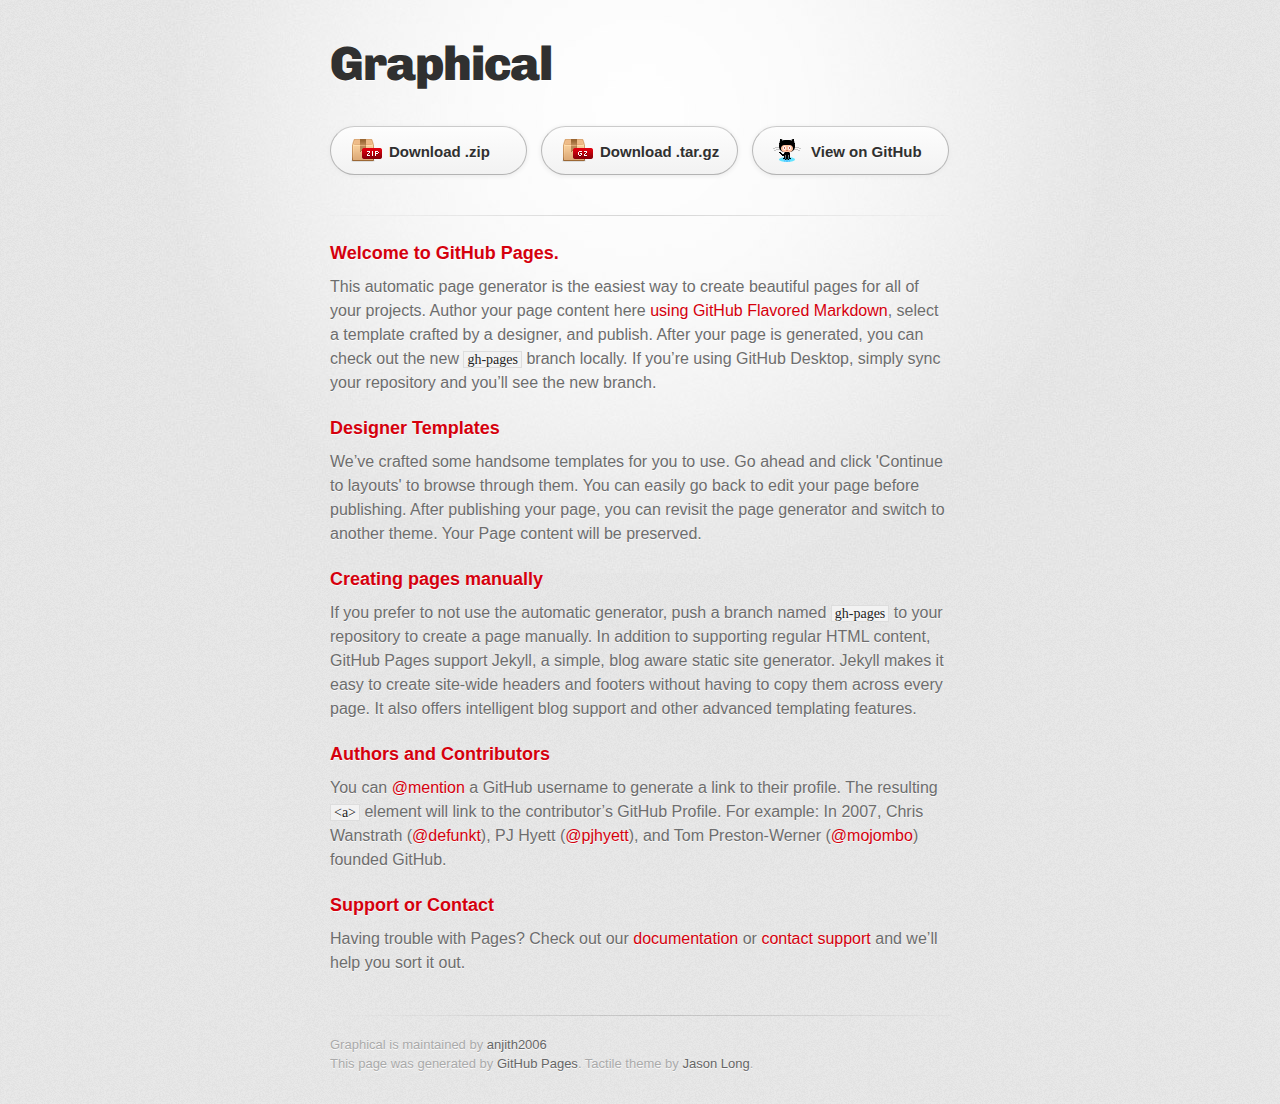
==== index.html @ b8f583d1 "Create gh-pages branch via GitHub" ====
<!DOCTYPE html>
<html>
  <head>
    <meta charset='utf-8'>
    <meta http-equiv="X-UA-Compatible" content="chrome=1">
    <link href='https://fonts.googleapis.com/css?family=Chivo:900' rel='stylesheet' type='text/css'>
    <link rel="stylesheet" type="text/css" href="stylesheets/stylesheet.css" media="screen">
    <link rel="stylesheet" type="text/css" href="stylesheets/github-dark.css" media="screen">
    <link rel="stylesheet" type="text/css" href="stylesheets/print.css" media="print">
    <!--[if lt IE 9]>
    <script src="//html5shiv.googlecode.com/svn/trunk/html5.js"></script>
    <![endif]-->
    <title>Graphical by anjith2006</title>
  </head>

  <body>
    <div id="container">
      <div class="inner">

        <header>
          <h1>Graphical</h1>
          <h2></h2>
        </header>

        <section id="downloads" class="clearfix">
          <a href="https://github.com/anjith2006/graphical/zipball/master" id="download-zip" class="button"><span>Download .zip</span></a>
          <a href="https://github.com/anjith2006/graphical/tarball/master" id="download-tar-gz" class="button"><span>Download .tar.gz</span></a>
          <a href="https://github.com/anjith2006/graphical" id="view-on-github" class="button"><span>View on GitHub</span></a>
        </section>

        <hr>

        <section id="main_content">
          <h3>
<a id="welcome-to-github-pages" class="anchor" href="#welcome-to-github-pages" aria-hidden="true"><span class="octicon octicon-link"></span></a>Welcome to GitHub Pages.</h3>

<p>This automatic page generator is the easiest way to create beautiful pages for all of your projects. Author your page content here <a href="https://guides.github.com/features/mastering-markdown/">using GitHub Flavored Markdown</a>, select a template crafted by a designer, and publish. After your page is generated, you can check out the new <code>gh-pages</code> branch locally. If you’re using GitHub Desktop, simply sync your repository and you’ll see the new branch.</p>

<h3>
<a id="designer-templates" class="anchor" href="#designer-templates" aria-hidden="true"><span class="octicon octicon-link"></span></a>Designer Templates</h3>

<p>We’ve crafted some handsome templates for you to use. Go ahead and click 'Continue to layouts' to browse through them. You can easily go back to edit your page before publishing. After publishing your page, you can revisit the page generator and switch to another theme. Your Page content will be preserved.</p>

<h3>
<a id="creating-pages-manually" class="anchor" href="#creating-pages-manually" aria-hidden="true"><span class="octicon octicon-link"></span></a>Creating pages manually</h3>

<p>If you prefer to not use the automatic generator, push a branch named <code>gh-pages</code> to your repository to create a page manually. In addition to supporting regular HTML content, GitHub Pages support Jekyll, a simple, blog aware static site generator. Jekyll makes it easy to create site-wide headers and footers without having to copy them across every page. It also offers intelligent blog support and other advanced templating features.</p>

<h3>
<a id="authors-and-contributors" class="anchor" href="#authors-and-contributors" aria-hidden="true"><span class="octicon octicon-link"></span></a>Authors and Contributors</h3>

<p>You can <a href="https://github.com/blog/821" class="user-mention">@mention</a> a GitHub username to generate a link to their profile. The resulting <code>&lt;a&gt;</code> element will link to the contributor’s GitHub Profile. For example: In 2007, Chris Wanstrath (<a href="https://github.com/defunkt" class="user-mention">@defunkt</a>), PJ Hyett (<a href="https://github.com/pjhyett" class="user-mention">@pjhyett</a>), and Tom Preston-Werner (<a href="https://github.com/mojombo" class="user-mention">@mojombo</a>) founded GitHub.</p>

<h3>
<a id="support-or-contact" class="anchor" href="#support-or-contact" aria-hidden="true"><span class="octicon octicon-link"></span></a>Support or Contact</h3>

<p>Having trouble with Pages? Check out our <a href="https://help.github.com/pages">documentation</a> or <a href="https://github.com/contact">contact support</a> and we’ll help you sort it out.</p>
        </section>

        <footer>
          Graphical is maintained by <a href="https://github.com/anjith2006">anjith2006</a><br>
          This page was generated by <a href="https://pages.github.com">GitHub Pages</a>. Tactile theme by <a href="https://twitter.com/jasonlong">Jason Long</a>.
        </footer>

        
      </div>
    </div>
  </body>
</html>
---- stylesheets/stylesheet.css ----
/* http://meyerweb.com/eric/tools/css/reset/
   v2.0 | 20110126
   License: none (public domain)
*/
html, body, div, span, applet, object, iframe,
h1, h2, h3, h4, h5, h6, p, blockquote, pre,
a, abbr, acronym, address, big, cite, code,
del, dfn, em, img, ins, kbd, q, s, samp,
small, strike, strong, sub, sup, tt, var,
b, u, i, center,
dl, dt, dd, ol, ul, li,
fieldset, form, label, legend,
table, caption, tbody, tfoot, thead, tr, th, td,
article, aside, canvas, details, embed,
figure, figcaption, footer, header, hgroup,
menu, nav, output, ruby, section, summary,
time, mark, audio, video {
	padding: 0;
	margin: 0;
	font: inherit;
	font-size: 100%;
	vertical-align: baseline;
	border: 0;
}
/* HTML5 display-role reset for older browsers */
article, aside, details, figcaption, figure,
footer, header, hgroup, menu, nav, section {
	display: block;
}
body {
	line-height: 1;
}
ol, ul {
	list-style: none;
}
blockquote, q {
	quotes: none;
}
blockquote:before, blockquote:after,
q:before, q:after {
	content: '';
	content: none;
}
table {
	border-spacing: 0;
	border-collapse: collapse;
}

/* LAYOUT STYLES */
body {
  font-family: 'Helvetica Neue', Helvetica, Arial, serif;
  font-size: 1em;
  line-height: 1.5;
  color: #6d6d6d;
  text-shadow: 0 1px 0 rgba(255, 255, 255, 0.8);
  background: #e7e7e7 url(../images/body-bg.png) 0 0 repeat;
}

a {
  color: #d5000d;
}
a:hover {
  color: #c5000c;
}

header {
  padding-top: 35px;
  padding-bottom: 25px;
}

header h1 {
  font-family: 'Chivo', 'Helvetica Neue', Helvetica, Arial, serif;
  font-size: 48px; font-weight: 900;
  line-height: 1.2;
  color: #303030;
  letter-spacing: -1px;
}

header h2 {
  font-size: 24px;
  font-weight: normal;
  line-height: 1.3;
  color: #aaa;
  letter-spacing: -1px;
}

#container {
  min-height: 595px;
  background: transparent url(../images/highlight-bg.jpg) 50% 0 no-repeat;
}

.inner {
  width: 620px;
  margin: 0 auto;
}

#container .inner img {
  max-width: 100%;
}

#downloads {
  margin-bottom: 40px;
}

a.button {
  display: block;
  float: left;
  width: 179px;
  padding: 12px 8px 12px 8px;
  margin-right: 14px;
  font-size: 15px;
  font-weight: bold;
  line-height: 25px;
  color: #303030;
  background: #fdfdfd; /* Old browsers */
  background: -moz-linear-gradient(top,  #fdfdfd 0%, #f2f2f2 100%); /* FF3.6+ */
  background: -webkit-gradient(linear, left top, left bottom, color-stop(0%,#fdfdfd), color-stop(100%,#f2f2f2)); /* Chrome,Safari4+ */
  background: -webkit-linear-gradient(top,  #fdfdfd 0%,#f2f2f2 100%); /* Chrome10+,Safari5.1+ */
  background: -o-linear-gradient(top,  #fdfdfd 0%,#f2f2f2 100%); /* Opera 11.10+ */
  background: -ms-linear-gradient(top,  #fdfdfd 0%,#f2f2f2 100%); /* IE10+ */
  background: linear-gradient(top,  #fdfdfd 0%,#f2f2f2 100%); /* W3C */
  filter: progid:DXImageTransform.Microsoft.gradient( startColorstr='#fdfdfd', endColorstr='#f2f2f2',GradientType=0 ); /* IE6-9 */
  border-top: solid 1px #cbcbcb;
  border-right: solid 1px #b7b7b7;
  border-bottom: solid 1px #b3b3b3;
  border-left: solid 1px #b7b7b7;
  border-radius: 30px;
  -webkit-box-shadow: 10px 10px 5px #888;
  -moz-box-shadow: 10px 10px 5px #888;
  box-shadow: 0px 1px 5px #e8e8e8;
  -moz-border-radius: 30px;
  -webkit-border-radius: 30px;
}
a.button:hover {
  background: #fafafa; /* Old browsers */
  background: -moz-linear-gradient(top,  #fdfdfd 0%, #f6f6f6 100%); /* FF3.6+ */
  background: -webkit-gradient(linear, left top, left bottom, color-stop(0%,#fdfdfd), color-stop(100%,#f6f6f6)); /* Chrome,Safari4+ */
  background: -webkit-linear-gradient(top,  #fdfdfd 0%,#f6f6f6 100%); /* Chrome10+,Safari5.1+ */
  background: -o-linear-gradient(top,  #fdfdfd 0%,#f6f6f6 100%); /* Opera 11.10+ */
  background: -ms-linear-gradient(top,  #fdfdfd 0%,#f6f6f6 100%); /* IE10+ */
  background: linear-gradient(top,  #fdfdfd 0%,#f6f6f6, 100%); /* W3C */
  filter: progid:DXImageTransform.Microsoft.gradient( startColorstr='#fdfdfd', endColorstr='#f6f6f6',GradientType=0 ); /* IE6-9 */
  border-top: solid 1px #b7b7b7;
  border-right: solid 1px #b3b3b3;
  border-bottom: solid 1px #b3b3b3;
  border-left: solid 1px #b3b3b3;
}

a.button span {
  display: block;
  height: 23px;
  padding-left: 50px;
}

#download-zip span {
  background: transparent url(../images/zip-icon.png) 12px 50% no-repeat;
}
#download-tar-gz span {
  background: transparent url(../images/tar-gz-icon.png) 12px 50% no-repeat;
}
#view-on-github span {
  background: transparent url(../images/octocat-icon.png) 12px 50% no-repeat;
}
#view-on-github {
  margin-right: 0;
}

code, pre {
  margin-bottom: 30px;
  font-family: Monaco, "Bitstream Vera Sans Mono", "Lucida Console", Terminal;
  font-size: 14px;
  color: #222;
}

code {
  padding: 0 3px;
  background-color: #f2f2f2;
  border: solid 1px #ddd;
}

pre {
  padding: 20px;
  overflow: auto;
  color: #f2f2f2;
  text-shadow: none;
  background: #303030;
}
pre code {
  padding: 0;
  color: #f2f2f2;
  background-color: #303030;
  border: none;
}

ul, ol, dl {
  margin-bottom: 20px;
}


/* COMMON STYLES */

hr {
  height: 1px;
  padding-bottom: 1em;
  margin-top: 1em;
  line-height: 1px;
  background: transparent url('../images/hr.png') 50% 0 no-repeat;
  border: none;
}

strong {
  font-weight: bold;
}

em {
  font-style: italic;
}

table {
  width: 100%;
  border: 1px solid #ebebeb;
}

th {
  font-weight: 500;
}

td {
  font-weight: 300;
  text-align: center;
  border: 1px solid #ebebeb;
}

form {
  padding: 20px;
  background: #f2f2f2;

}


/* GENERAL ELEMENT TYPE STYLES */

h1 {
  font-size: 32px;
}

h2 {
  margin-bottom: 8px;
  font-size: 22px;
  font-weight: bold;
  color: #303030;
}

h3 {
  margin-bottom: 8px;
  font-size: 18px;
  font-weight: bold;
  color: #d5000d;
}

h4 {
  font-size: 16px;
  font-weight: bold;
  color: #303030;
}

h5 {
  font-size: 1em;
  color: #303030;
}

h6 {
  font-size: .8em;
  color: #303030;
}

p {
  margin-bottom: 20px;
  font-weight: 300;
}

a {
  text-decoration: none;
}

p a {
  font-weight: 400;
}

blockquote {
  padding: 0 0 0 30px;
  margin-bottom: 20px;
  font-size: 1.6em;
  border-left: 10px solid #e9e9e9;
}

ul li {
  list-style-position: inside;
  list-style: disc;
  padding-left: 20px;
}

ol li {
  list-style-position: inside;
  list-style: decimal;
  padding-left: 3px;
}

dl dt {
  color: #303030;
}

footer {
  padding-top: 20px;
  padding-bottom: 30px;
  margin-top: 40px;
  font-size: 13px;
  color: #aaa;
  background: transparent url('../images/hr.png') 0 0 no-repeat;
}

footer a {
  color: #666;
}
footer a:hover {
  color: #444;
}

/* MISC */
.clearfix:after {
  display: block;
  height: 0;
  clear: both;
  visibility: hidden;
  content: '.';
}

.clearfix {display: inline-block;}
* html .clearfix {height: 1%;}
.clearfix {display: block;}

/* #Media Queries
================================================== */

/* Smaller than standard 960 (devices and browsers) */
@media only screen and (max-width: 959px) { }

/* Tablet Portrait size to standard 960 (devices and browsers) */
@media only screen and (min-width: 768px) and (max-width: 959px) { }

/* All Mobile Sizes (devices and browser) */
@media only screen and (max-width: 767px) {
  header {
    padding-top: 10px;
    padding-bottom: 10px;
  }
  #downloads {
    margin-bottom: 25px;
  }
  #download-zip, #download-tar-gz {
    display: none;
  }
  .inner {
    width: 94%;
    margin: 0 auto;
  }
}

/* Mobile Landscape Size to Tablet Portrait (devices and browsers) */
@media only screen and (min-width: 480px) and (max-width: 767px) { }

/* Mobile Portrait Size to Mobile Landscape Size (devices and browsers) */
@media only screen and (max-width: 479px) { }
---- stylesheets/github-dark.css ----
/*
   Copyright 2014 GitHub Inc.

   Licensed under the Apache License, Version 2.0 (the "License");
   you may not use this file except in compliance with the License.
   You may obtain a copy of the License at

       http://www.apache.org/licenses/LICENSE-2.0

   Unless required by applicable law or agreed to in writing, software
   distributed under the License is distributed on an "AS IS" BASIS,
   WITHOUT WARRANTIES OR CONDITIONS OF ANY KIND, either express or implied.
   See the License for the specific language governing permissions and
   limitations under the License.

*/

.pl-c /* comment */ {
  color: #969896;
}

.pl-c1      /* constant, markup.raw, meta.diff.header, meta.module-reference, meta.property-name, support, support.constant, support.variable, variable.other.constant */,
.pl-s .pl-v /* string variable */ {
  color: #0099cd;
}

.pl-e  /* entity */,
.pl-en /* entity.name */ {
  color: #9774cb;
}

.pl-s .pl-s1 /* string source */,
.pl-smi      /* storage.modifier.import, storage.modifier.package, storage.type.java, variable.other, variable.parameter.function */ {
  color: #ddd;
}

.pl-ent /* entity.name.tag */ {
  color: #7bcc72;
}

.pl-k /* keyword, storage, storage.type */ {
  color: #cc2372;
}

.pl-pds              /* punctuation.definition.string, string.regexp.character-class */,
.pl-s                /* string */,
.pl-s .pl-pse .pl-s1 /* string punctuation.section.embedded source */,
.pl-sr               /* string.regexp */,
.pl-sr .pl-cce       /* string.regexp constant.character.escape */,
.pl-sr .pl-sra       /* string.regexp string.regexp.arbitrary-repitition */,
.pl-sr .pl-sre       /* string.regexp source.ruby.embedded */ {
  color: #3c66e2;
}

.pl-v /* variable */ {
  color: #fb8764;
}

.pl-id /* invalid.deprecated */ {
  color: #e63525;
}

.pl-ii /* invalid.illegal */ {
  background-color: #e63525;
  color: #f8f8f8;
}

.pl-sr .pl-cce /* string.regexp constant.character.escape */ {
  color: #7bcc72;
  font-weight: bold;
}

.pl-ml /* markup.list */ {
  color: #c26b2b;
}

.pl-mh        /* markup.heading */,
.pl-mh .pl-en /* markup.heading entity.name */,
.pl-ms        /* meta.separator */ {
  color: #264ec5;
  font-weight: bold;
}

.pl-mq /* markup.quote */ {
  color: #00acac;
}

.pl-mi /* markup.italic */ {
  color: #ddd;
  font-style: italic;
}

.pl-mb /* markup.bold */ {
  color: #ddd;
  font-weight: bold;
}

.pl-md /* markup.deleted, meta.diff.header.from-file */ {
  background-color: #ffecec;
  color: #bd2c00;
}

.pl-mi1 /* markup.inserted, meta.diff.header.to-file */ {
  background-color: #eaffea;
  color: #55a532;
}

.pl-mdr /* meta.diff.range */ {
  color: #9774cb;
  font-weight: bold;
}

.pl-mo /* meta.output */ {
  color: #264ec5;
}
---- stylesheets/print.css ----
html, body, div, span, applet, object, iframe,
h1, h2, h3, h4, h5, h6, p, blockquote, pre,
a, abbr, acronym, address, big, cite, code,
del, dfn, em, img, ins, kbd, q, s, samp,
small, strike, strong, sub, sup, tt, var,
b, u, i, center,
dl, dt, dd, ol, ul, li,
fieldset, form, label, legend,
table, caption, tbody, tfoot, thead, tr, th, td,
article, aside, canvas, details, embed,
figure, figcaption, footer, header, hgroup,
menu, nav, output, ruby, section, summary,
time, mark, audio, video {
  padding: 0;
  margin: 0;
  font: inherit;
  font-size: 100%;
  vertical-align: baseline;
  border: 0;
}
/* HTML5 display-role reset for older browsers */
article, aside, details, figcaption, figure,
footer, header, hgroup, menu, nav, section {
  display: block;
}
body {
  line-height: 1;
}
ol, ul {
  list-style: none;
}
blockquote, q {
  quotes: none;
}
blockquote:before, blockquote:after,
q:before, q:after {
  content: '';
  content: none;
}
table {
  border-spacing: 0;
  border-collapse: collapse;
}
body {
  font-family: 'Helvetica Neue', Helvetica, Arial, serif;
  font-size: 13px;
  line-height: 1.5;
  color: #000;
}

a {
  font-weight: bold;
  color: #d5000d;
}

header {
  padding-top: 35px;
  padding-bottom: 10px;
}

header h1 {
  font-size: 48px;
  font-weight: bold;
  line-height: 1.2;
  color: #303030;
  letter-spacing: -1px;
}

header h2 {
  font-size: 24px;
  font-weight: normal;
  line-height: 1.3;
  color: #aaa;
  letter-spacing: -1px;
}
#downloads {
  display: none;
}
#main_content {
  padding-top: 20px;
}

code, pre {
  margin-bottom: 30px;
  font-family: Monaco, "Bitstream Vera Sans Mono", "Lucida Console", Terminal;
  font-size: 12px;
  color: #222;
}

code {
  padding: 0 3px;
}

pre {
  padding: 20px;
  overflow: auto;
  border: solid 1px #ddd;
}
pre code {
  padding: 0;
}

ul, ol, dl {
  margin-bottom: 20px;
}


/* COMMON STYLES */

table {
  width: 100%;
  border: 1px solid #ebebeb;
}

th {
  font-weight: 500;
}

td {
  font-weight: 300;
  text-align: center;
  border: 1px solid #ebebeb;
}

form {
  padding: 20px;
  background: #f2f2f2;

}


/* GENERAL ELEMENT TYPE STYLES */

h1 {
  font-size: 2.8em;
}

h2 {
  margin-bottom: 8px;
  font-size: 22px;
  font-weight: bold;
  color: #303030;
}

h3 {
  margin-bottom: 8px;
  font-size: 18px;
  font-weight: bold;
  color: #d5000d;
}

h4 {
  font-size: 16px;
  font-weight: bold;
  color: #303030;
}

h5 {
  font-size: 1em;
  color: #303030;
}

h6 {
  font-size: .8em;
  color: #303030;
}

p {
  margin-bottom: 20px;
  font-weight: 300;
}

a {
  text-decoration: none;
}

p a {
  font-weight: 400;
}

blockquote {
  padding: 0 0 0 30px;
  margin-bottom: 20px;
  font-size: 1.6em;
  border-left: 10px solid #e9e9e9;
}

ul li {
  list-style-position: inside;
  list-style: disc;
  padding-left: 20px;
}

ol li {
  list-style-position: inside;
  list-style: decimal;
  padding-left: 3px;
}

dl dd {
  font-style: italic;
  font-weight: 100;
}

footer {
  padding-top: 20px;
  padding-bottom: 30px;
  margin-top: 40px;
  font-size: 13px;
  color: #aaa;
}

footer a {
  color: #666;
}

/* MISC */
.clearfix:after {
  display: block;
  height: 0;
  clear: both;
  visibility: hidden;
  content: '.';
}

.clearfix {display: inline-block;}
* html .clearfix {height: 1%;}
.clearfix {display: block;}
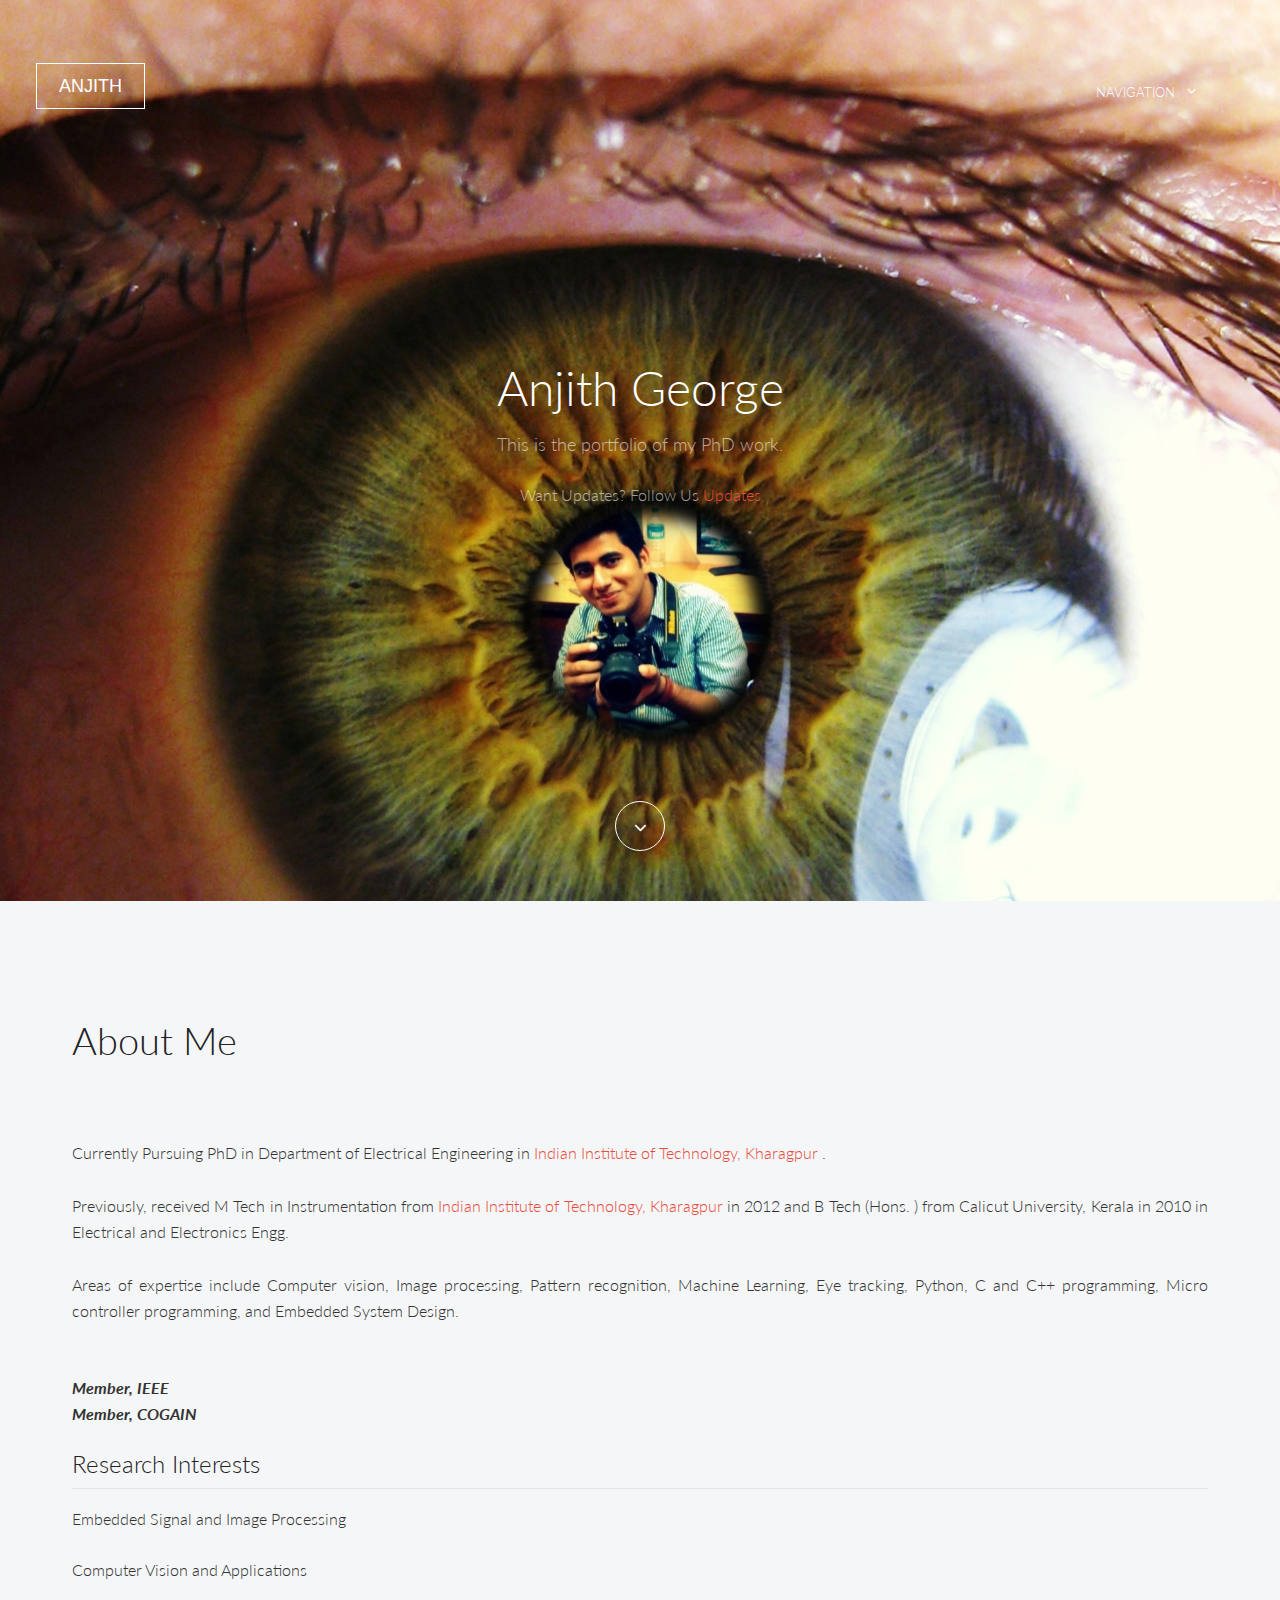
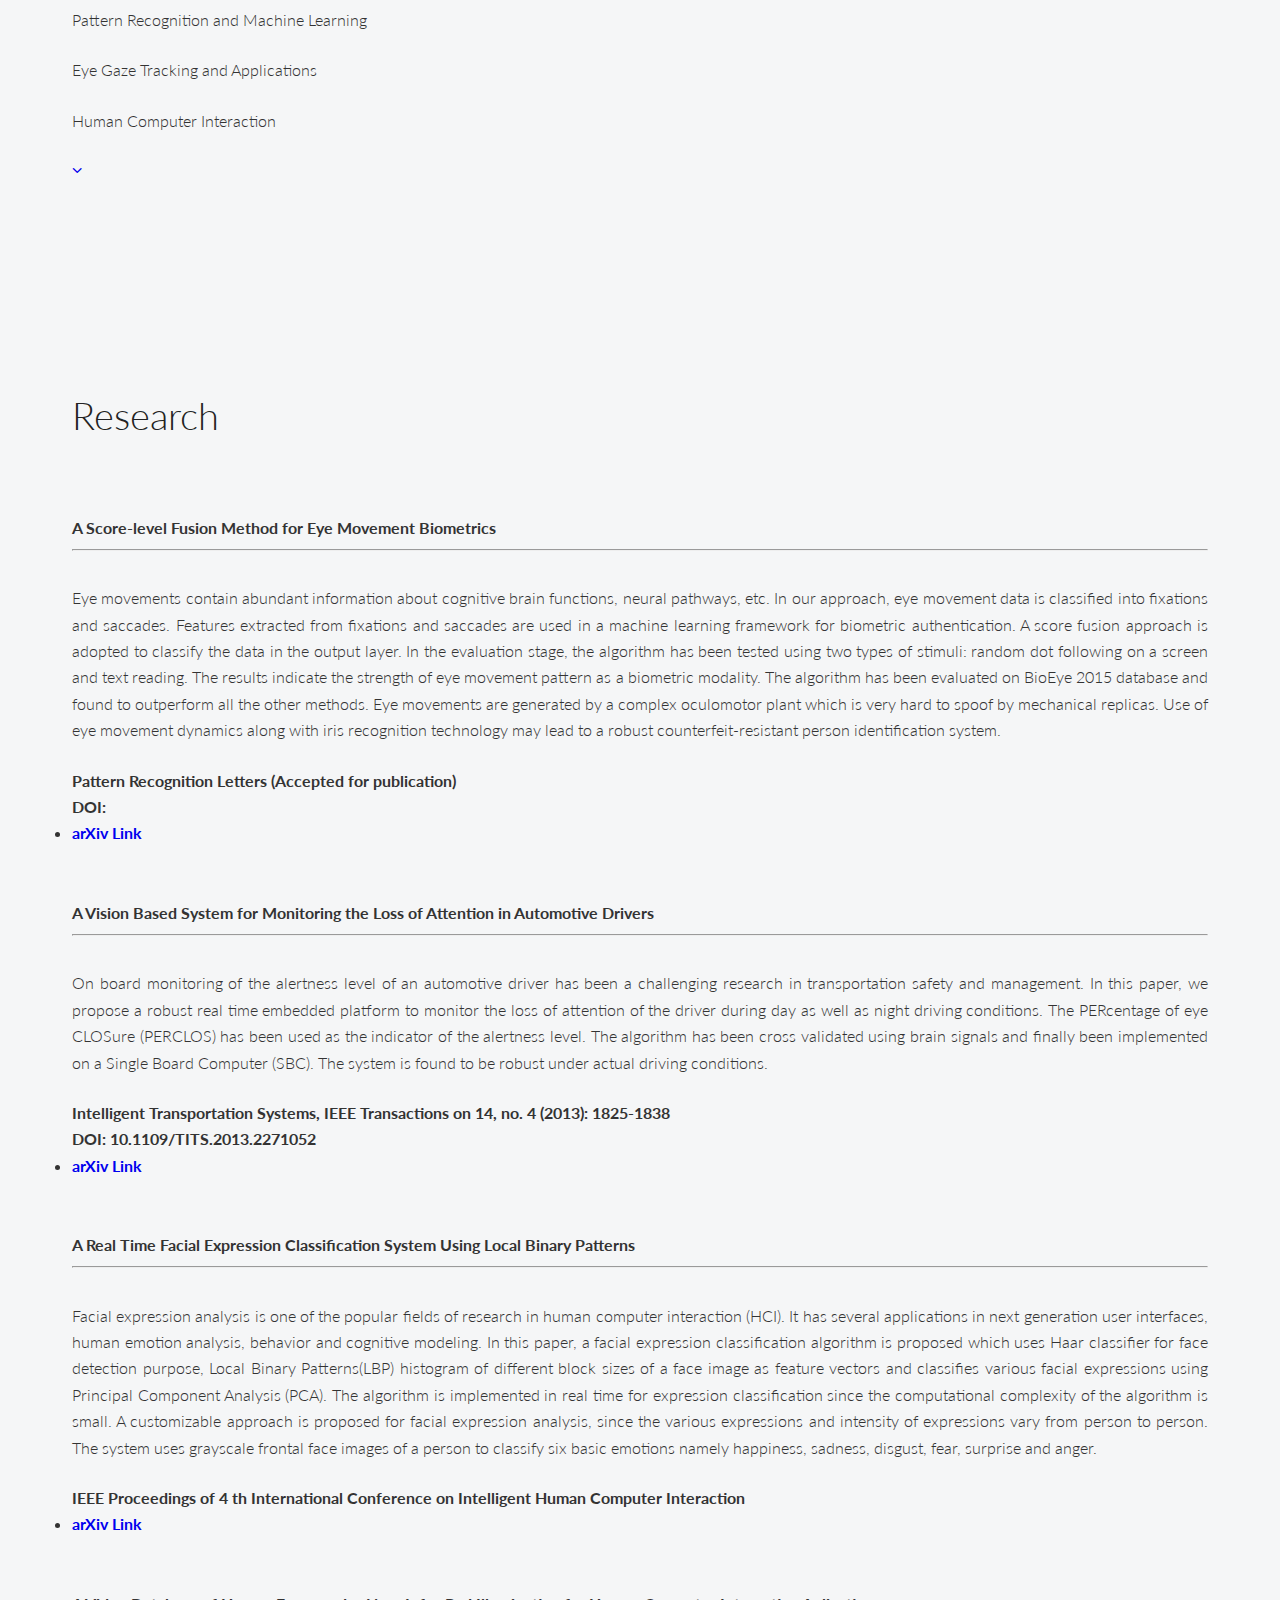
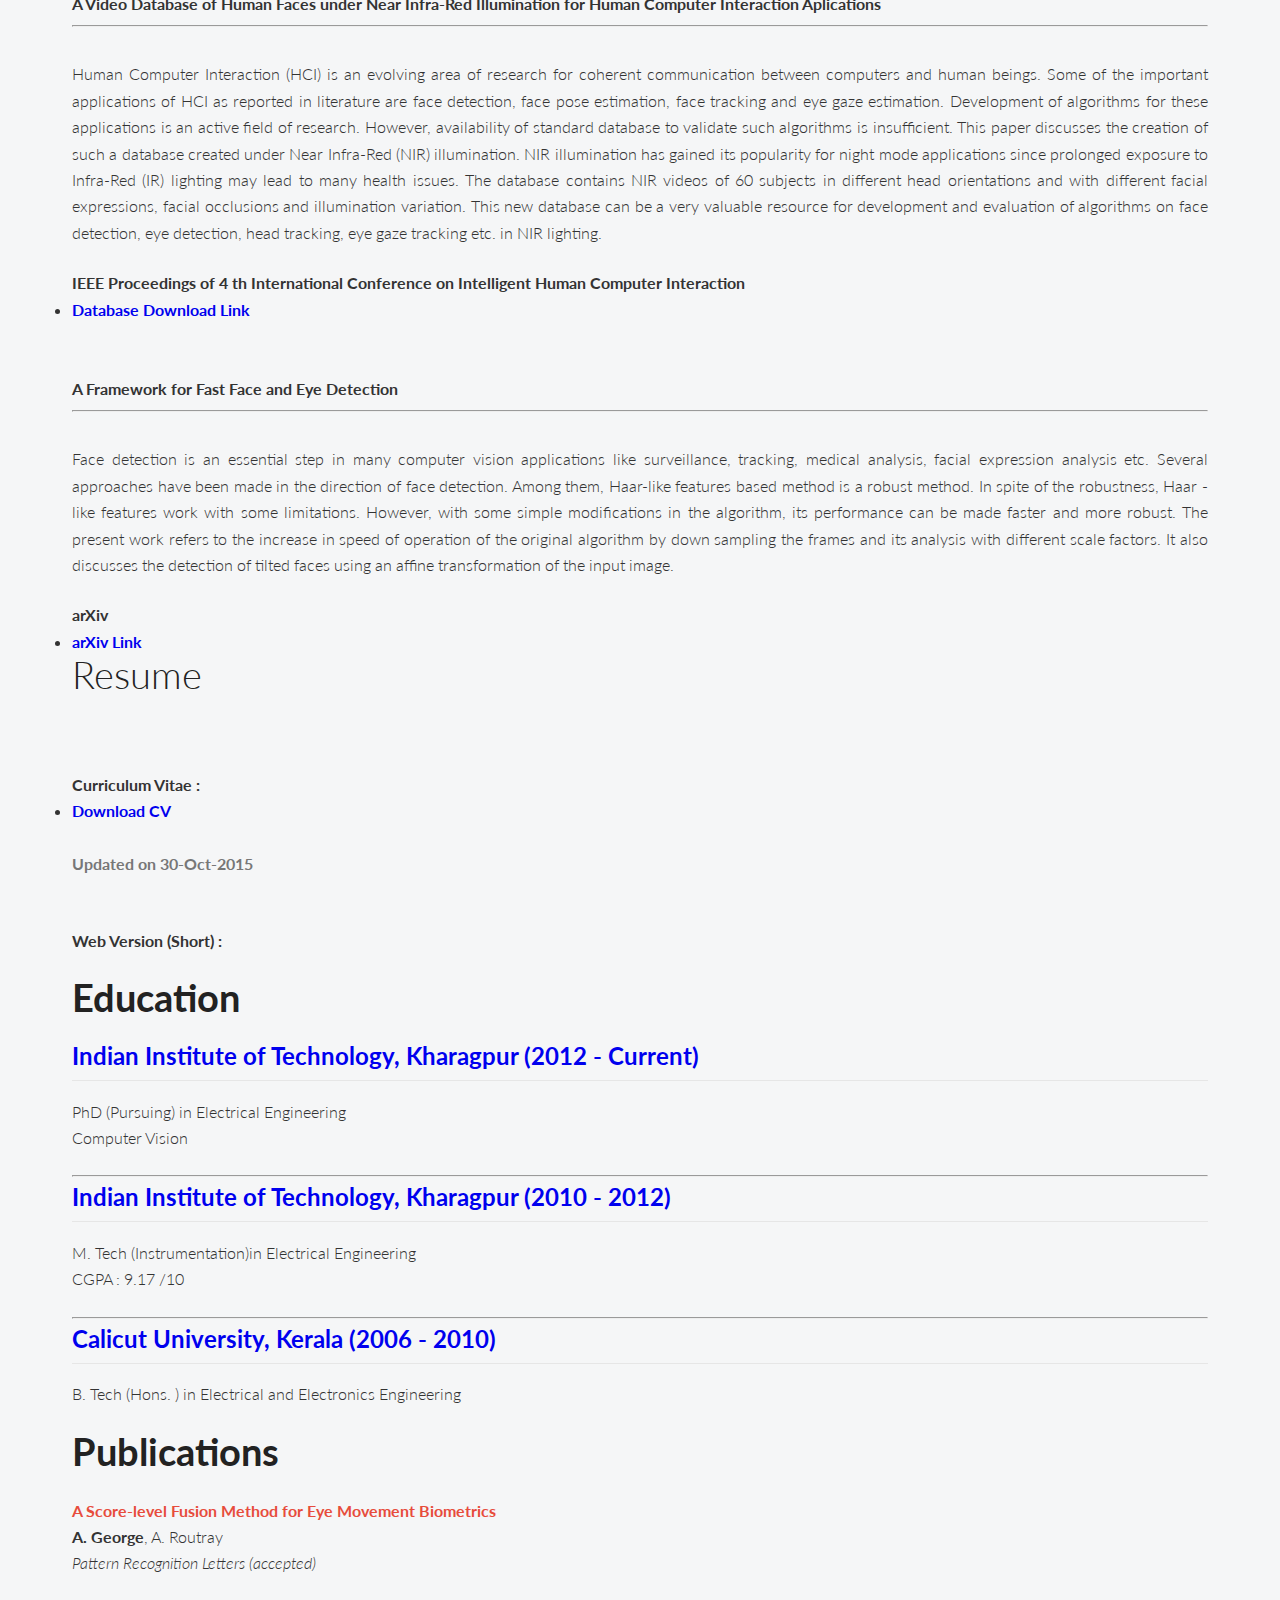
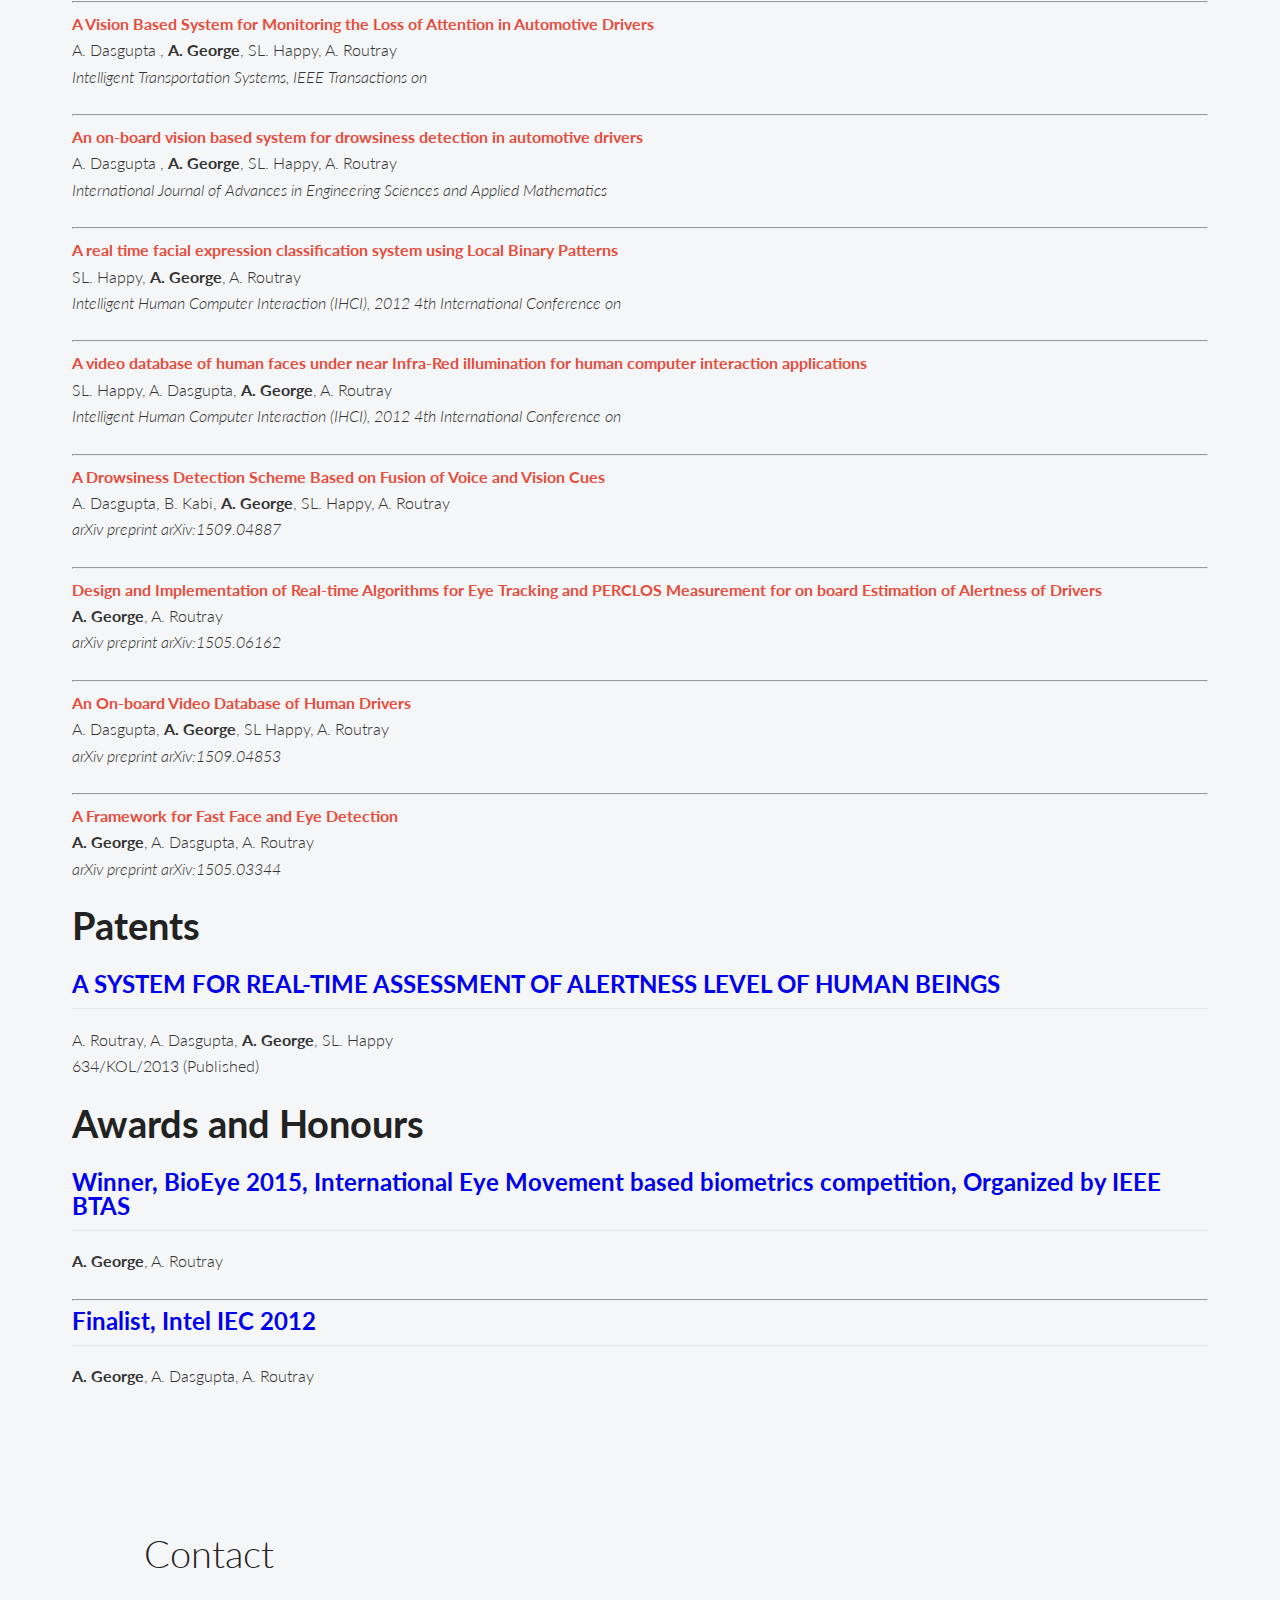
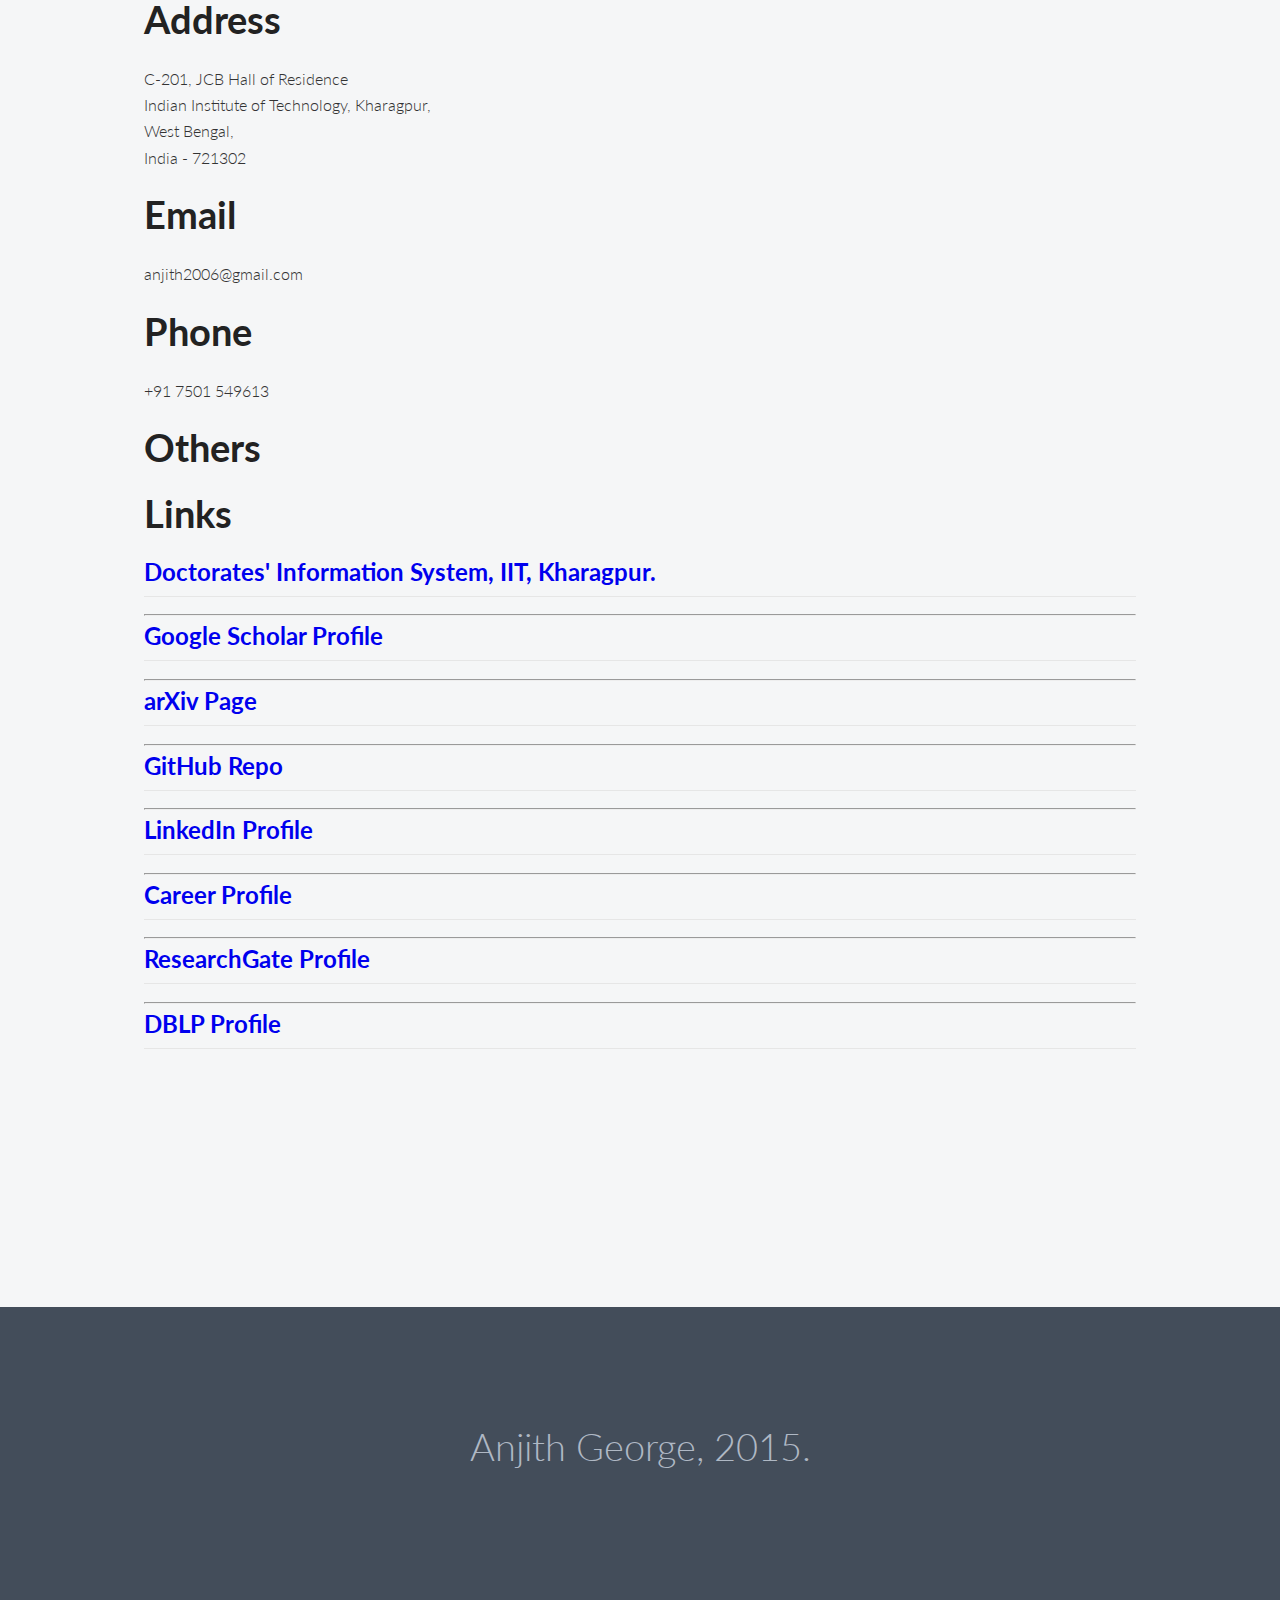
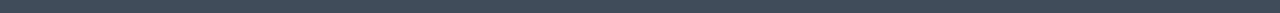
==== commit 063a840f: "He he" ====
--- a/index.html
+++ b/index.html
@@ -1,69 +1,581 @@
 <!DOCTYPE html>
 <html>
-  <head>
-    <meta charset='utf-8'>
-    <meta http-equiv="X-UA-Compatible" content="chrome=1">
-    <link href='https://fonts.googleapis.com/css?family=Chivo:900' rel='stylesheet' type='text/css'>
-    <link rel="stylesheet" type="text/css" href="stylesheets/stylesheet.css" media="screen">
-    <link rel="stylesheet" type="text/css" href="stylesheets/github-dark.css" media="screen">
-    <link rel="stylesheet" type="text/css" href="stylesheets/print.css" media="print">
-    <!--[if lt IE 9]>
-    <script src="//html5shiv.googlecode.com/svn/trunk/html5.js"></script>
-    <![endif]-->
-    <title>Graphical by anjith2006</title>
-  </head>
-
-  <body>
-    <div id="container">
-      <div class="inner">
-
-        <header>
-          <h1>Graphical</h1>
-          <h2></h2>
-        </header>
-
-        <section id="downloads" class="clearfix">
-          <a href="https://github.com/anjith2006/graphical/zipball/master" id="download-zip" class="button"><span>Download .zip</span></a>
-          <a href="https://github.com/anjith2006/graphical/tarball/master" id="download-tar-gz" class="button"><span>Download .tar.gz</span></a>
-          <a href="https://github.com/anjith2006/graphical" id="view-on-github" class="button"><span>View on GitHub</span></a>
-        </section>
-
-        <hr>
-
-        <section id="main_content">
-          <h3>
-<a id="welcome-to-github-pages" class="anchor" href="#welcome-to-github-pages" aria-hidden="true"><span class="octicon octicon-link"></span></a>Welcome to GitHub Pages.</h3>
-
-<p>This automatic page generator is the easiest way to create beautiful pages for all of your projects. Author your page content here <a href="https://guides.github.com/features/mastering-markdown/">using GitHub Flavored Markdown</a>, select a template crafted by a designer, and publish. After your page is generated, you can check out the new <code>gh-pages</code> branch locally. If you’re using GitHub Desktop, simply sync your repository and you’ll see the new branch.</p>
-
-<h3>
-<a id="designer-templates" class="anchor" href="#designer-templates" aria-hidden="true"><span class="octicon octicon-link"></span></a>Designer Templates</h3>
-
-<p>We’ve crafted some handsome templates for you to use. Go ahead and click 'Continue to layouts' to browse through them. You can easily go back to edit your page before publishing. After publishing your page, you can revisit the page generator and switch to another theme. Your Page content will be preserved.</p>
-
-<h3>
-<a id="creating-pages-manually" class="anchor" href="#creating-pages-manually" aria-hidden="true"><span class="octicon octicon-link"></span></a>Creating pages manually</h3>
-
-<p>If you prefer to not use the automatic generator, push a branch named <code>gh-pages</code> to your repository to create a page manually. In addition to supporting regular HTML content, GitHub Pages support Jekyll, a simple, blog aware static site generator. Jekyll makes it easy to create site-wide headers and footers without having to copy them across every page. It also offers intelligent blog support and other advanced templating features.</p>
-
-<h3>
-<a id="authors-and-contributors" class="anchor" href="#authors-and-contributors" aria-hidden="true"><span class="octicon octicon-link"></span></a>Authors and Contributors</h3>
-
-<p>You can <a href="https://github.com/blog/821" class="user-mention">@mention</a> a GitHub username to generate a link to their profile. The resulting <code>&lt;a&gt;</code> element will link to the contributor’s GitHub Profile. For example: In 2007, Chris Wanstrath (<a href="https://github.com/defunkt" class="user-mention">@defunkt</a>), PJ Hyett (<a href="https://github.com/pjhyett" class="user-mention">@pjhyett</a>), and Tom Preston-Werner (<a href="https://github.com/mojombo" class="user-mention">@mojombo</a>) founded GitHub.</p>
-
-<h3>
-<a id="support-or-contact" class="anchor" href="#support-or-contact" aria-hidden="true"><span class="octicon octicon-link"></span></a>Support or Contact</h3>
-
-<p>Having trouble with Pages? Check out our <a href="https://help.github.com/pages">documentation</a> or <a href="https://github.com/contact">contact support</a> and we’ll help you sort it out.</p>
-        </section>
-
-        <footer>
-          Graphical is maintained by <a href="https://github.com/anjith2006">anjith2006</a><br>
-          This page was generated by <a href="https://pages.github.com">GitHub Pages</a>. Tactile theme by <a href="https://twitter.com/jasonlong">Jason Long</a>.
-        </footer>
-
-        
+<head>
+    <!--Meta setup - Required for apple device-->
+    <meta charset="utf-8">
+    <meta name="viewport" content="width=device-width, initial-scale=1.0, maximum-scale=1.0, user-scalable=no">
+
+	<!--Favicon-->
+	<link rel="icon" type="image/png" href="project/img/welcome/favicon.png" />
+
+    <!--Title-->
+    <title>Anjith George- Homepage</title>
+
+	<!--Include fonts-->
+	<link href='http://fonts.googleapis.com/css?family=Lato:300,400,700' rel='stylesheet' type='text/css'>
+
+    <!--Include webplate-->
+    <script id="webplate-stack" src="stack.js"></script>
+
+</head>
+<body style="display: none;" data-icon-font="icomoon" data-ui="stripe" data-project-css="welcome.css" data-project-js="min/welcome.min.js" data-formplate-colour="aqua" class="invert">
+
+	<!-- Navigation -->
+	<nav class="absolute"><div class="contain">
+
+		<ul class="navigation">
+			<li>
+				<a href="#">NAVIGATION<span class="icon-angle-down"></span></a>
+				<ul>
+					<li><a href="#Research">Research</a></li>
+					<li><a href="#Resume">Resume</a></li>
+
+				</ul>
+			</li>
+			<li>
+				<ul>
+
+				</ul>
+			</li>
+
+		</ul>
+
+		<div class="logo-container"><a href="#" class="logo-line">ANJITH</a></div>
+
+	</div></nav>
+
+	<!-- Header -->
+	<header class="stripe full">
+
+		<a href="#" class="navigation-trigger icon-menu"></a>
+
+		<div class="contain">
+
+			<div class="text-center-tight"><div class="inner">
+
+				<h2>Anjith George</h2>
+				<h6>This is the portfolio of my PhD work.</h6>
+
+				<p>Want Updates? Follow Us <a href="http://anjith2006.github.io/" target="_blank">Updates</a></p>
+
+			</div></div>
+
+			<a href="#" class="scroll-down icon-angle-down"></a>
+
+		</div>
+
+		<div class="bg-image"></div>
+
+	</header>
+
+	<!-- Getting started -->
+	<div class="stripe" id="getting-started"><div class="contain">
+
+	<h3>About Me</h3>
+  		<div class="row">
+  			<div class="col-md-8">
+  			<br><br>
+  				<p align = "justify"> Currently Pursuing PhD in Department of Electrical Engineering in <a href = "http://www.iitkgp.ac.in">Indian Institute of Technology, Kharagpur</a> .
+  				<br><br>
+  				Previously, received M Tech  in  Instrumentation from  <a href = "http://www.iitkgp.ac.in">Indian Institute of Technology, Kharagpur</a>  in 2012 and B Tech (Hons. ) from Calicut University, Kerala in 2010 in Electrical and Electronics Engg.
+  				<br><br>
+  			 Areas of expertise include Computer vision, Image processing, Pattern recognition, Machine Learning, Eye tracking, Python, C and C++ programming, Micro controller programming, and Embedded System Design.
+  	<br><br>
+    <div class="puba"> <i><b>Member, IEEE</i></div>
+
+
+      <div class="puba"> <i><b>Member, COGAIN</i></div>
+
+        	</p>
+
+  			</div>
+
+
+                </div>
+            <div class="panel panel-default">
+        <div class="panel-heading">
+          	<h4>Research Interests</h4>
+
+        </div>
+
+        <div class="panel-body">
+          <div class="row">
+              <div class="col-md-12">
+
+                  <p>  Embedded Signal and Image Processing</p>
+                  <p>    Computer Vision and Applications</p>
+
+                  <p>  Pattern Recognition and Machine Learning</p>
+                  <p>   Eye Gaze Tracking and Applications</p>
+                  <p>   Human Computer Interaction</p>
+
+
+                  <a href="#" class="scroll-down icon-angle-down"></a>
+
+
+
+              </div>
+          </div>
+        </div>
+          </div>
+
+
+
+          <br><br>
+          <br><br>
+          <br><br>
+          <br><br>
+
+
+
+		<h3>Research</h3>
+    <br><br>
+      <!-- Project One -->
+       <div class="pubwrap">
+    <div class="row">
+
+      <div class="col-md-6">
+      <div class="pub">
+      <div class="pubt"> A Score-level Fusion Method for Eye Movement Biometrics</div>
+      <hr><br>
+      <div class="pubd">
+        <p align = "justify"> Eye movements contain abundant information about cognitive brain functions, neural pathways,
+etc. In our approach, eye movement data is classified into fixations and saccades. Features extracted from fixations and saccades are used in a machine learning
+framework for biometric authentication. A score fusion approach is adopted to classify the data
+in the output layer. In the evaluation stage, the algorithm has been tested using two types of stimuli:
+random dot following on a screen and text reading. The results indicate the strength of eye movement
+pattern as a biometric modality. The algorithm has been evaluated on BioEye 2015 database and found
+to outperform all the other methods. Eye movements are generated by a complex oculomotor plant
+which is very hard to spoof by mechanical replicas. Use of eye movement dynamics along with iris
+recognition technology may lead to a robust counterfeit-resistant person identification system. </p> </div>
+      <div class="puba"> Pattern Recognition Letters (Accepted for publication)</div>
+      <div class="pubv">DOI:</div>
+      <div class="publ">
+      <ul>
+      <li><a href = "http://arxiv.org/find/all/1/all:+AND+anjith+george/0/1/0/all/0/1">arXiv Link</a></li>
+      </ul>
+      </div>
+        </div>
       </div>
     </div>
-  </body>
+  </div>
+
+  <br><br>
+
+
+
+    <!-- Project One -->
+
+  				<div class="col-md-6">
+  				<div class="pub">
+  				<div class="pubt"> A Vision Based System for Monitoring the Loss of Attention in Automotive Drivers</div>
+          <hr><br>
+  				<div class="pubd"> <p align = "justify">On board monitoring of the alertness level of an automotive driver has been a challenging research in transportation safety and management. In this paper, we propose a robust real time embedded platform to monitor the loss of attention of the driver during day as well as night driving conditions. The PERcentage of eye CLOSure (PERCLOS) has been used as the indicator of the alertness level.  The algorithm has been cross validated using brain signals and finally been implemented on a Single Board Computer (SBC). The system is found to be robust under actual driving conditions.  </div>
+  			</p>	<div class="puba"> 	Intelligent Transportation Systems, IEEE Transactions on 14, no. 4 (2013): 1825-1838</div>
+  				<div class="pubv">DOI: 10.1109/TITS.2013.2271052</div>
+  				<div class="publ">
+  				<ul>
+  				<li><a href = "http://arxiv.org/find/all/1/all:+AND+anjith+george/0/1/0/all/0/1">arXiv Link</a></li>
+  				</ul>
+  				</div>
+  					</div>
+  				</div>
+
+
+
+
+      <br><br>
+          <!-- Project One -->
+
+  				<div class="col-md-6">
+  				<div class="pub">
+  				<div class="pubt"> A Real Time Facial Expression Classification System Using Local Binary Patterns</div>
+          <hr><br>
+  				<div class="pubd"> <p align = "justify">Facial expression analysis is one of the popular fields
+  of research in human computer interaction (HCI). It has several
+  applications in next generation user interfaces, human emotion
+  analysis, behavior and cognitive modeling. In this paper, a facial
+  expression classification algorithm is proposed which uses Haar
+  classifier for face detection purpose, Local Binary Patterns(LBP)
+  histogram of different block sizes of a face image as feature
+  vectors and classifies various facial expressions using Principal
+  Component Analysis (PCA). The algorithm is implemented in
+  real time for expression classification since the computational
+  complexity of the algorithm is small. A customizable approach is
+  proposed for facial expression analysis, since the various
+  expressions and intensity of expressions vary from person to
+  person. The system uses grayscale frontal face images of a person
+  to classify six basic emotions namely happiness, sadness, disgust,
+  fear, surprise and anger. </p> </div>
+  				<div class="puba">IEEE Proceedings of 4 th International Conference on Intelligent Human Computer Interaction</div>
+  				<div class="publ">
+  				<ul>
+  				<li><a href = "http://arxiv.org/find/all/1/all:+AND+anjith+george/0/1/0/all/0/1">arXiv Link</a></li>
+  				</ul>
+  				</div>
+  					</div>
+  				</div>
+
+
+
+
+
+
+          <br><br>
+              <!-- Project One -->
+
+
+              <div class="col-md-6">
+      				<div class="pub">
+      				<div class="pubt"> A Video Database of Human Faces under Near Infra-Red
+  Illumination for Human Computer Interaction Aplications</div>
+              <hr><br>
+      				<div class="pubd"> <p align = "justify">Human Computer Interaction (HCI) is an evolving area
+  of research for coherent communication between computers and
+  human beings. Some of the important applications of HCI as
+  reported in literature are face detection, face pose estimation, face
+  tracking and eye gaze estimation. Development of algorithms for
+  these applications is an active field of research. However,
+  availability of standard database to validate such algorithms is
+  insufficient. This paper discusses the creation of such a database
+  created under Near Infra-Red (NIR) illumination. NIR
+  illumination has gained its popularity for night mode applications
+  since prolonged exposure to Infra-Red (IR) lighting may lead to
+  many health issues. The database contains NIR videos of 60
+  subjects in different head orientations and with different facial
+  expressions, facial occlusions and illumination variation. This new
+  database can be a very valuable resource for development and
+  evaluation of algorithms on face detection, eye detection, head
+  tracking, eye gaze tracking etc. in NIR lighting. </p> </div>
+      				<div class="puba">IEEE Proceedings of 4 th International Conference on Intelligent Human Computer Interaction</div>
+      				<div class="publ">
+      				<ul>
+      				<li><a href = "https://sites.google.com/site/nirdatabase/download">Database Download Link</a></li>
+      				</ul>
+      				</div>
+      					</div>
+      				</div>
+
+
+
+
+                  <br><br>
+                      <!-- Project One -->
+
+              				<div class="col-md-6">
+              				<div class="pub">
+              				<div class="pubt"> A Framework for Fast Face and Eye Detection</div>
+                      <hr><br>
+              				<div class="pubd"> <p align = "justify">Face detection is an essential step in many computer
+  vision applications like surveillance, tracking, medical analysis,
+  facial expression analysis etc. Several approaches have been made
+  in the direction of face detection. Among them, Haar-like features
+  based method is a robust method. In spite of the robustness,
+  Haar - like features work with some limitations. However, with
+  some simple modifications in the algorithm, its performance can
+  be made faster and more robust. The present work refers to
+  the increase in speed of operation of the original algorithm by
+  down sampling the frames and its analysis with different scale
+  factors. It also discusses the detection of tilted faces using an
+  affine transformation of the input image. </p> </div>
+              				<div class="puba">arXiv</div>
+              				<div class="publ">
+              				<ul>
+              					<li><a href = "http://arxiv.org/find/all/1/all:+AND+anjith+george/0/1/0/all/0/1">arXiv Link</a></li>
+              				</ul>
+              				</div>
+              					</div>
+              				</div>
+
+
+<h3> Resume</h3>
+
+                    <br>
+
+
+  		<div class="columns download">
+              <p>
+                  <div class="publ">
+  				<ul>
+  				<b>Curriculum Vitae :</b>
+  				<li><a href="Files/resume.pdf">Download CV</a></li>
+  				<span style="color: #777"><br>Updated on 30-Oct-2015</span>
+  				</ul>
+   				</div>
+   			</p>
+   		</div>
+
+
+   		<br>
+   		<p> <b> Web Version (Short) : </p>
+
+
+  		<div class="panel panel-default">
+  			<div class="panel-heading">
+  				<h3 class="panel-title"><b>Education</b></h3>
+  			</div>
+
+        <div class="panel-body">
+          <div class="row">
+              <div class="col-md-12">
+                  <h4><b><a href="http://www.iitkgp.ac.in/"> Indian Institute of Technology, Kharagpur (2012 - Current) </a></b></h4>
+                  <p> PhD (Pursuing) in Electrical Engineering
+                  <br> Computer Vision  </p>
+
+  <hr>
+
+  		        		<h4><b><a href="http://www.iitkgp.ac.in/"> Indian Institute of Technology, Kharagpur (2010 - 2012) </a></b></h4>
+  		        		<p> M. Tech (Instrumentation)in Electrical Engineering
+  		        		<br> CGPA : 9.17 /10  </p>
+
+        <hr>
+
+                <h4><b><a href="http://www.iitkgp.ac.in/"> Calicut University, Kerala (2006 - 2010) </a></b></h4>
+                <p> B. Tech (Hons. ) in Electrical and Electronics Engineering </p>
+
+            </div>
+        </div>
+      </div>
+        </div>
+
+
+  		<div class="panel panel-default">
+  			<div class="panel-heading">
+  				<h3 class="panel-title"><b>Publications</b></h3>
+  			</div>
+  			<div class="panel-body">
+  				<div class="row">
+  		    		<div class="col-md-12">
+                <p><b><a href ="."> A Score-level Fusion Method for Eye Movement Biometrics </a></b> <br>
+               <b>A. George</b>, A. Routray <br>
+                <i> Pattern Recognition Letters (accepted) </i> <p>
+                <hr>
+  		        		<p><b><a href ="."> A Vision Based System for Monitoring the Loss of Attention in Automotive Drivers </a></b> <br>
+  		        		A. Dasgupta , <b>A. George</b>, SL. Happy, A. Routray <br>
+  		        		<i> Intelligent Transportation Systems, IEEE Transactions on </i> <p>
+  				        <hr>
+  				        <p><b><a href ="."> An on-board vision based system for drowsiness detection in automotive drivers </a></b> <br>
+  				        A. Dasgupta , <b>A. George</b>, SL. Happy, A. Routray <br>
+  				        <i> International Journal of Advances in Engineering Sciences and Applied Mathematics </i> <p>
+  				        <hr>
+  				        <p><b><a href ="."> A real time facial expression classification system using Local Binary Patterns </a></b> <br>
+  				        SL. Happy, <b>A. George</b>, A. Routray <br>
+  				        <i> Intelligent Human Computer Interaction (IHCI), 2012 4th International Conference on </i> <p>
+
+  				        <hr>
+  				        <p><b><a href ="."> A video database of human faces under near Infra-Red illumination for human computer interaction applications </a></b> <br>
+  				        SL. Happy, A. Dasgupta, <b>A. George</b>, A. Routray <br>
+  				        <i> Intelligent Human Computer Interaction (IHCI), 2012 4th International Conference on </i> <p>
+
+  				        <hr>
+  				        <p><b><a href ="."> A Drowsiness Detection Scheme Based on Fusion of Voice and Vision Cues </a></b> <br>
+  				         A. Dasgupta, B. Kabi, <b>A. George</b>, SL. Happy, A. Routray <br>
+  				        <i> arXiv preprint arXiv:1509.04887 </i> <p>
+
+  				         <hr>
+  				        <p><b><a href ="."> Design and Implementation of Real-time Algorithms for Eye Tracking and PERCLOS Measurement for on board Estimation of Alertness of Drivers </a></b> <br>
+  				         <b>A. George</b>, A. Routray <br>
+  				        <i> arXiv preprint arXiv:1505.06162 </i> <p>
+
+  				        <hr>
+  				        <p><b><a href ="."> An On-board Video Database of Human Drivers </a></b> <br>
+  				         A. Dasgupta, <b>A. George</b>, SL Happy, A. Routray <br>
+  				        <i> arXiv preprint arXiv:1509.04853</i> <p>
+
+  				        <hr>
+  				        <p><b><a href ="."> A Framework for Fast Face and Eye Detection </a></b> <br>
+  				          <b>A. George</b>, A. Dasgupta, A. Routray <br>
+  				        <i> arXiv preprint arXiv:1505.03344</i> <p>
+
+
+
+
+  		    		</div>
+  				</div>
+  			</div>
+  		</div>
+
+  	<div class="panel panel-default">
+  			<div class="panel-heading">
+  				<h3 class="panel-title"><b>Patents</b></h3>
+  			</div>
+
+        <div class="panel-body">
+          <div class="row">
+              <div class="col-md-12">
+                  <h4><b><a href="http://www.iitkgp.ac.in/"> A SYSTEM FOR REAL-TIME ASSESSMENT OF ALERTNESS LEVEL OF HUMAN BEINGS </a></b></h4>
+                  <p> A. Routray, A. Dasgupta, <b>A. George</b>, SL. Happy
+                  <br> 634/KOL/2013 (Published) </p>
+              </div>
+          </div>
+        </div>
+        </div>
+
+
+        	<div class="panel panel-default">
+  			<div class="panel-heading">
+  				<h3 class="panel-title"><b> Awards and Honours</b></h3>
+  			</div>
+
+        <div class="panel-body">
+          <div class="row">
+              <div class="col-md-12">
+                  <h4><b><a href="https://bioeye.cs.txstate.edu/results.php"> <b>Winner</b>, BioEye 2015, International Eye Movement based biometrics competition, Organized by IEEE BTAS</a></b></h4>
+                  <p> <b>A. George</b>, A. Routray</p>
+                  <hr>
+                   <h4><b><a href="https://bioeye.cs.txstate.edu/results.php"> Finalist, Intel IEC 2012
+  </a></b></h4>
+                  <p> <b>A. George</b>, A. Dasgupta, A. Routray</p>
+
+
+
+
+
+              </div>
+          </div>
+        </div>
+  </div>
+
+
+
+
+
+  <div class="stripe"><div class="contain">
+
+		<h3>Contact</h3>
+
+  		<div class="row">
+  			<div class="col-md-4">
+  				<div class="panel panel-default">
+  					<div class="panel-heading">
+  						<h3 class="panel-title"><b>Address</b></h3>
+  					</div>
+  					<div class="panel-body">
+  						<div class="row">
+  							<div class="col-md-12">
+  								<p> C-201, JCB Hall of Residence <br>
+  								Indian Institute of Technology, Kharagpur, <br>
+  								West Bengal, <br>
+  								India - 721302 </p>
+
+  							</div>
+  						</div>
+  					</div>
+  				</div>
+  			</div>
+
+  			<div class="col-md-8">
+  				<div class="row">
+  					<div class="col-md-6">
+  						<div class="panel panel-default">
+  							<div class="panel-heading">
+  								<h3 class="panel-title"><b>Email</b></h3>
+  							</div>
+  							<div class="panel-body">
+  								<div class="row">
+  									<div class="col-md-12">
+  										<p> anjith2006@gmail.com</p>
+  									</div>
+  								</div>
+  							</div>
+  						</div>
+  					</div>
+
+  					<div class="col-md-6">
+  						<div class="panel panel-default">
+  							<div class="panel-heading">
+  								<h3 class="panel-title"><b>Phone</b></h3>
+  							</div>
+  							<div class="panel-body">
+  								<div class="row">
+  									<div class="col-md-12">
+  										<p> +91 7501 549613</p>
+  									</div>
+  								</div>
+  							</div>
+  						</div>
+  					</div>
+  				</div>
+
+  				<div class="row">
+  					<div class="col-md-6">
+  						<div class="panel panel-default">
+  							<div class="panel-heading">
+  								<h3 class="panel-title"><b>Others</b></h3>
+  							</div>
+  							<div class="panel-body">
+  								<div class="col-md-3">
+  									<a href="http://github.com/anjith2006"><i class="fa fa-github fa-2x"></i></a>
+  								</div>
+  								<div class="col-md-3">
+  									<a href="https://www.facebook.com/anjith.george"><i class="fa fa-facebook fa-2x"></i></a>
+  								</div>
+  								<div class="col-md-3">
+  									<a href="https://scholar.google.co.in/citations?user=4CCrDp0AAAAJ"><i class="fa fa-google-plus fa-2x"></i></a>
+  								</div>
+  								<div class="col-md-3">
+  									<a href="https://in.linkedin.com/pub/anjith-george/29/25/874"><i class="fa fa-linkedin fa-2x"></i></a>
+  								</div>
+  							</div>
+  						</div>
+  					</div>
+  				</div>
+  			</div>
+  			<div class="col-md-6">
+  						<div class="panel panel-default">
+  							<div class="panel-heading">
+  								<h3 class="panel-title"><b>Links</b></h3>
+  							</div>
+  							<div class="panel-body">
+  								<div class="row">
+  									<div class="col-md-12">
+  										<h4><b><a href="http://www.dak.iitkgp.ernet.in/phd/profile.php?roll=12EE91R06"> Doctorates' Information System, IIT, Kharagpur. </a></b></h4>
+  										<hr>
+  										<h4><b><a href="https://scholar.google.co.in/citations?user=4CCrDp0AAAAJ&hl=en"> Google Scholar Profile </a></b></h4>
+  										<hr>
+  										<h4><b><a href="http://arxiv.org/find/all/1/all:+AND+anjith+george/0/1/0/all/0/1"> arXiv Page </a></b></h4>
+  										<hr>
+  										<h4><b><a href="https://github.com/anjith2006"> GitHub Repo </a></b></h4>
+  										<hr>
+  										<h4><b><a href="http://in.linkedin.com/pub/anjith-george/29/25/874"> LinkedIn Profile </a></b></h4>
+  										<hr>
+  										<h4><b><a href="https://sites.google.com/site/anjithgeorgecareer/home"> Career Profile </a></b></h4>
+  										<hr>
+  										<h4><b><a href="http://www.researchgate.net/profile/Anjith_George2"> ResearchGate Profile </a></b></h4>
+  										<hr>
+  										<h4><b><a href="http://dblp.uni-trier.de/pers/hd/g/George:Anjith"> DBLP Profile </a></b></h4>
+
+
+
+
+
+
+
+  									</div>
+  								</div>
+  							</div>
+  						</div>
+  					</div>
+  				</div>
+
+
+  		</div>
+  	</div>
+
+
+
+
+	<!-- Documentation -->
+
+
+	</div></div>
+
+	<!-- Footer -->
+	<div class="stripe dark" id="footer"><div class="contain">
+
+		<h3>Anjith George, 2015.</h3>
+
+	</div></div>
+
+</body>
 </html>
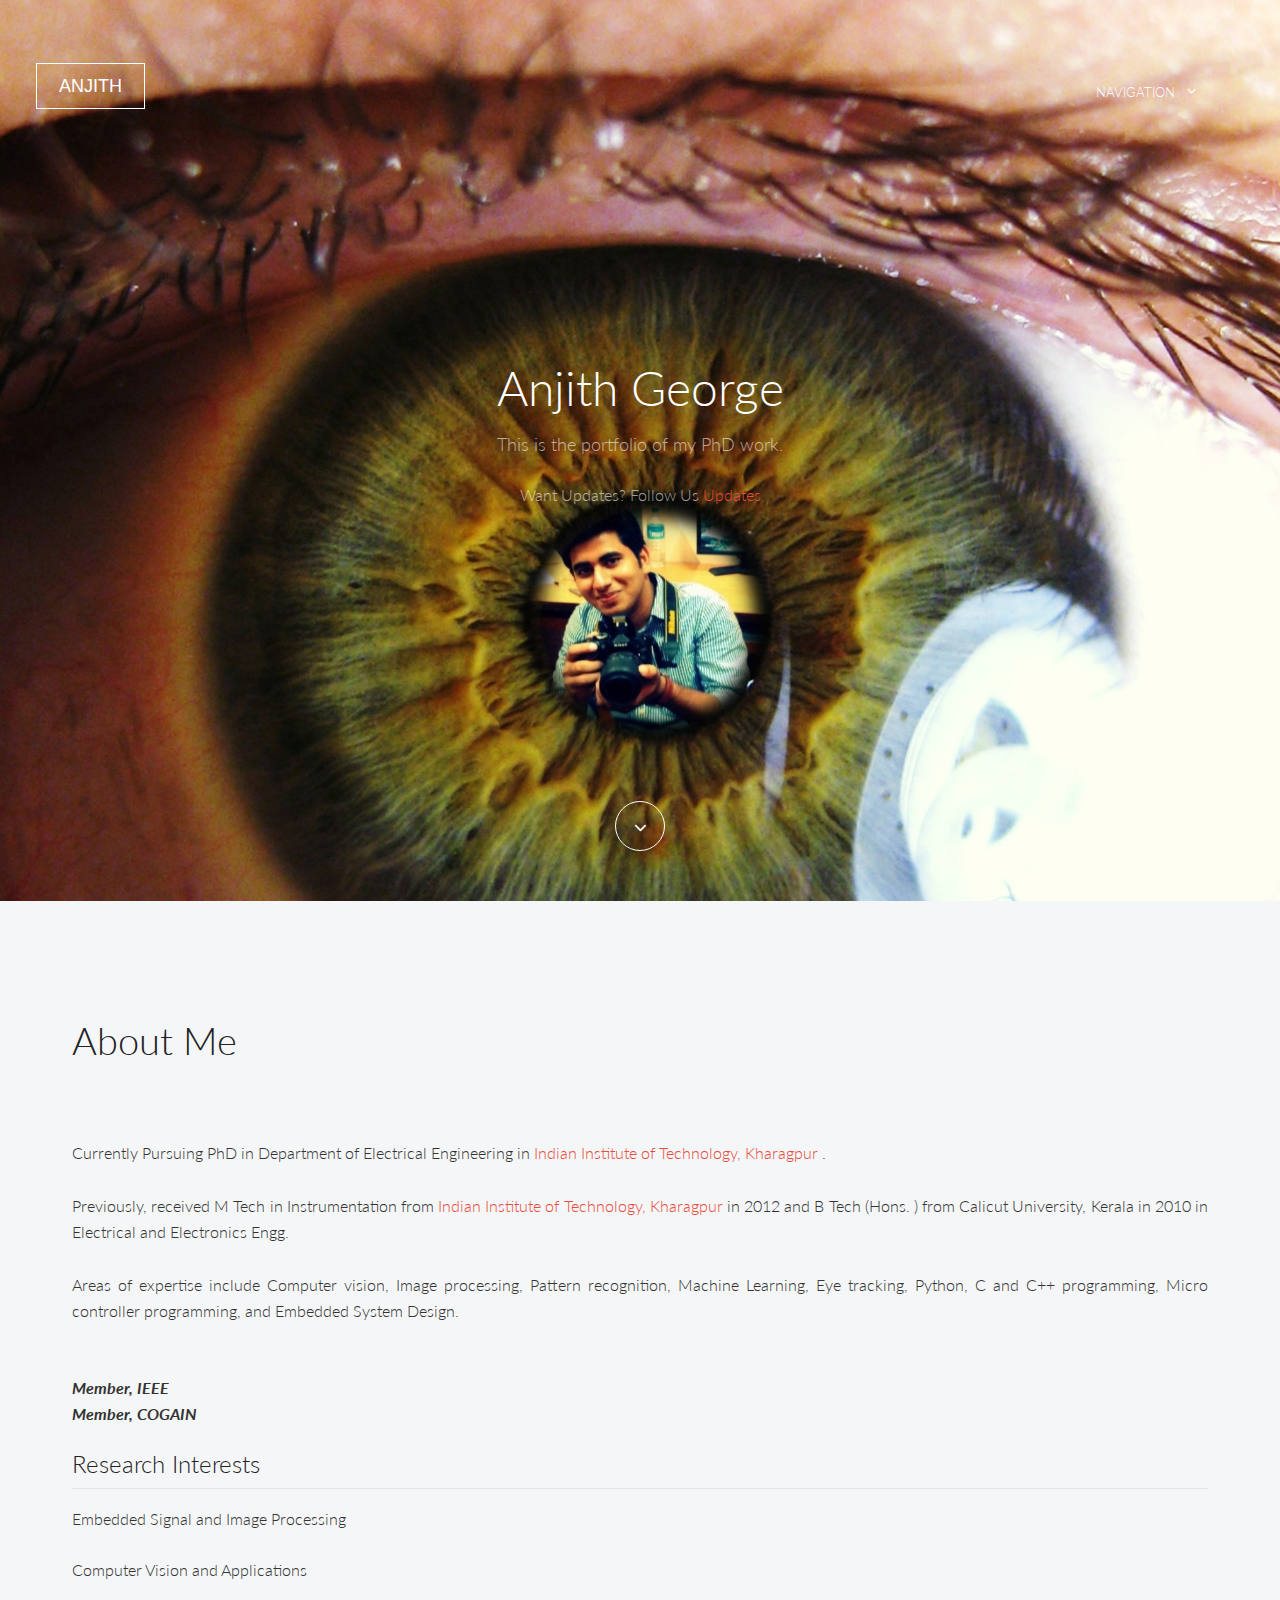
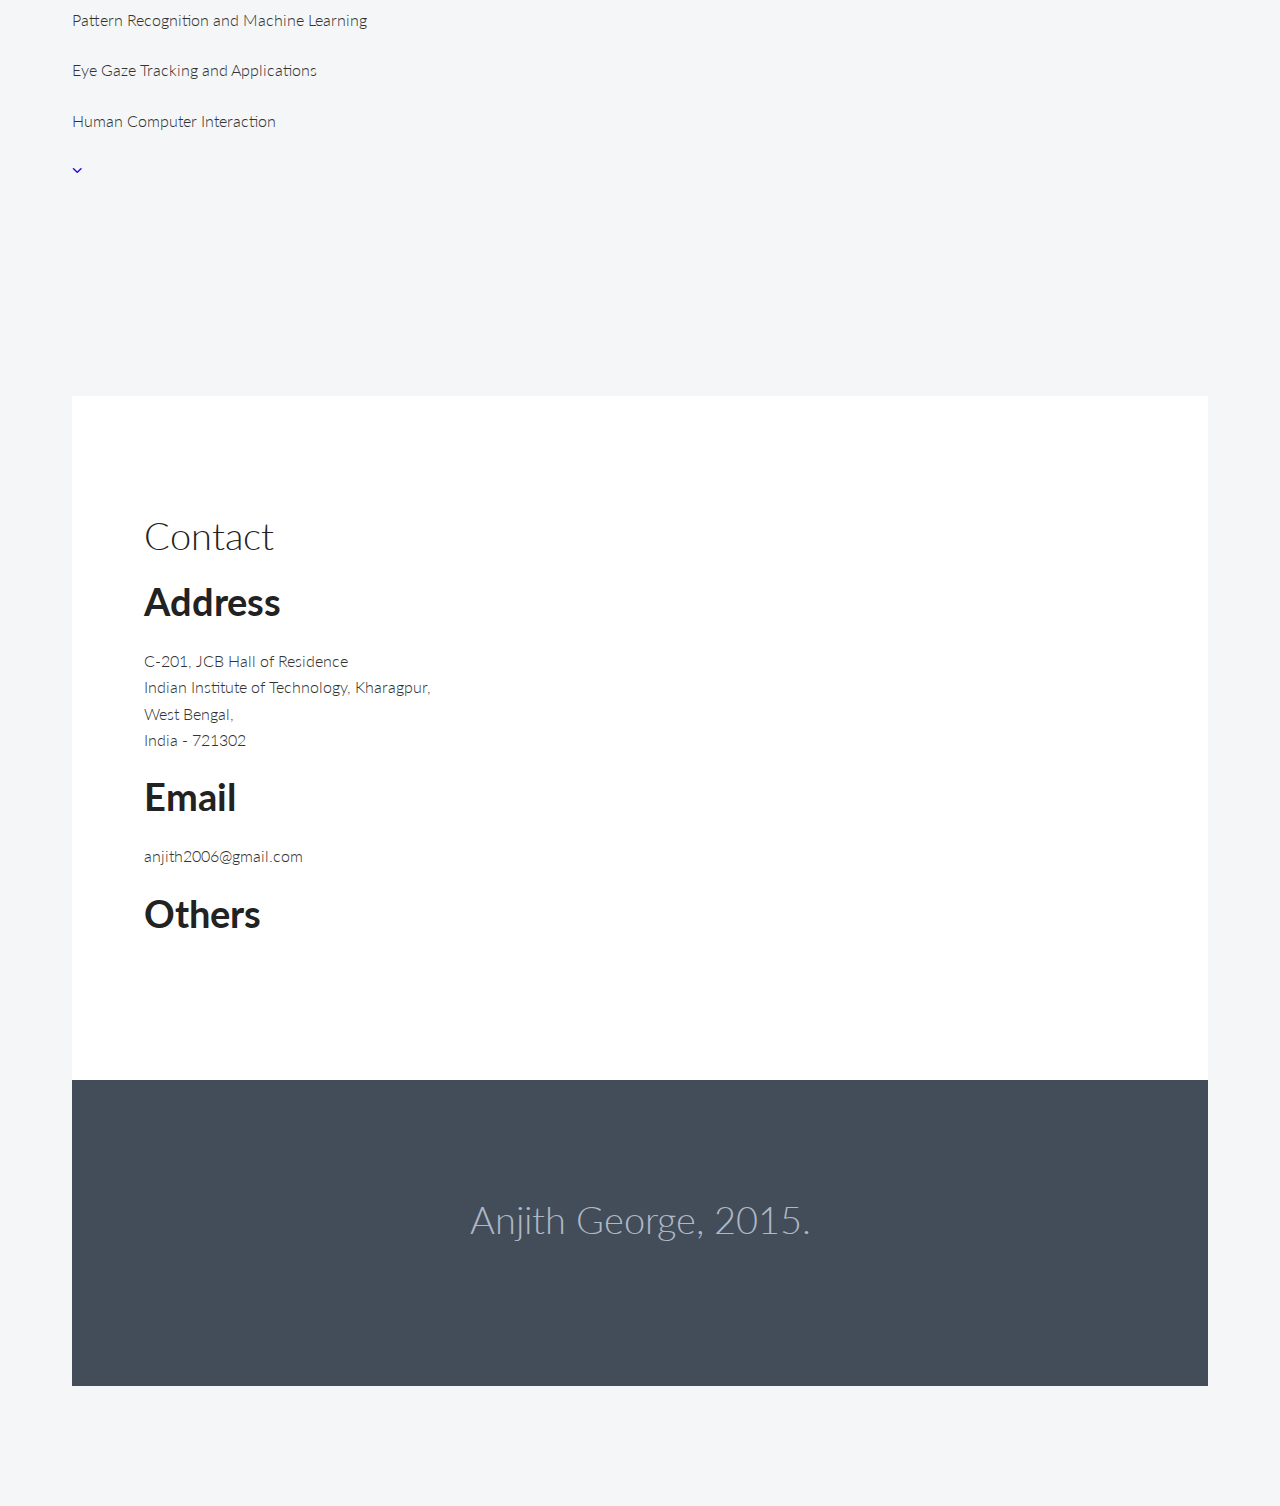
==== commit 8b58ec01: "He he" ====
--- a/index.html
+++ b/index.html
@@ -126,315 +126,6 @@
           <br><br>
           <br><br>
 
-
-
-		<h3>Research</h3>
-    <br><br>
-      <!-- Project One -->
-       <div class="pubwrap">
-    <div class="row">
-
-      <div class="col-md-6">
-      <div class="pub">
-      <div class="pubt"> A Score-level Fusion Method for Eye Movement Biometrics</div>
-      <hr><br>
-      <div class="pubd">
-        <p align = "justify"> Eye movements contain abundant information about cognitive brain functions, neural pathways,
-etc. In our approach, eye movement data is classified into fixations and saccades. Features extracted from fixations and saccades are used in a machine learning
-framework for biometric authentication. A score fusion approach is adopted to classify the data
-in the output layer. In the evaluation stage, the algorithm has been tested using two types of stimuli:
-random dot following on a screen and text reading. The results indicate the strength of eye movement
-pattern as a biometric modality. The algorithm has been evaluated on BioEye 2015 database and found
-to outperform all the other methods. Eye movements are generated by a complex oculomotor plant
-which is very hard to spoof by mechanical replicas. Use of eye movement dynamics along with iris
-recognition technology may lead to a robust counterfeit-resistant person identification system. </p> </div>
-      <div class="puba"> Pattern Recognition Letters (Accepted for publication)</div>
-      <div class="pubv">DOI:</div>
-      <div class="publ">
-      <ul>
-      <li><a href = "http://arxiv.org/find/all/1/all:+AND+anjith+george/0/1/0/all/0/1">arXiv Link</a></li>
-      </ul>
-      </div>
-        </div>
-      </div>
-    </div>
-  </div>
-
-  <br><br>
-
-
-
-    <!-- Project One -->
-
-  				<div class="col-md-6">
-  				<div class="pub">
-  				<div class="pubt"> A Vision Based System for Monitoring the Loss of Attention in Automotive Drivers</div>
-          <hr><br>
-  				<div class="pubd"> <p align = "justify">On board monitoring of the alertness level of an automotive driver has been a challenging research in transportation safety and management. In this paper, we propose a robust real time embedded platform to monitor the loss of attention of the driver during day as well as night driving conditions. The PERcentage of eye CLOSure (PERCLOS) has been used as the indicator of the alertness level.  The algorithm has been cross validated using brain signals and finally been implemented on a Single Board Computer (SBC). The system is found to be robust under actual driving conditions.  </div>
-  			</p>	<div class="puba"> 	Intelligent Transportation Systems, IEEE Transactions on 14, no. 4 (2013): 1825-1838</div>
-  				<div class="pubv">DOI: 10.1109/TITS.2013.2271052</div>
-  				<div class="publ">
-  				<ul>
-  				<li><a href = "http://arxiv.org/find/all/1/all:+AND+anjith+george/0/1/0/all/0/1">arXiv Link</a></li>
-  				</ul>
-  				</div>
-  					</div>
-  				</div>
-
-
-
-
-      <br><br>
-          <!-- Project One -->
-
-  				<div class="col-md-6">
-  				<div class="pub">
-  				<div class="pubt"> A Real Time Facial Expression Classification System Using Local Binary Patterns</div>
-          <hr><br>
-  				<div class="pubd"> <p align = "justify">Facial expression analysis is one of the popular fields
-  of research in human computer interaction (HCI). It has several
-  applications in next generation user interfaces, human emotion
-  analysis, behavior and cognitive modeling. In this paper, a facial
-  expression classification algorithm is proposed which uses Haar
-  classifier for face detection purpose, Local Binary Patterns(LBP)
-  histogram of different block sizes of a face image as feature
-  vectors and classifies various facial expressions using Principal
-  Component Analysis (PCA). The algorithm is implemented in
-  real time for expression classification since the computational
-  complexity of the algorithm is small. A customizable approach is
-  proposed for facial expression analysis, since the various
-  expressions and intensity of expressions vary from person to
-  person. The system uses grayscale frontal face images of a person
-  to classify six basic emotions namely happiness, sadness, disgust,
-  fear, surprise and anger. </p> </div>
-  				<div class="puba">IEEE Proceedings of 4 th International Conference on Intelligent Human Computer Interaction</div>
-  				<div class="publ">
-  				<ul>
-  				<li><a href = "http://arxiv.org/find/all/1/all:+AND+anjith+george/0/1/0/all/0/1">arXiv Link</a></li>
-  				</ul>
-  				</div>
-  					</div>
-  				</div>
-
-
-
-
-
-
-          <br><br>
-              <!-- Project One -->
-
-
-              <div class="col-md-6">
-      				<div class="pub">
-      				<div class="pubt"> A Video Database of Human Faces under Near Infra-Red
-  Illumination for Human Computer Interaction Aplications</div>
-              <hr><br>
-      				<div class="pubd"> <p align = "justify">Human Computer Interaction (HCI) is an evolving area
-  of research for coherent communication between computers and
-  human beings. Some of the important applications of HCI as
-  reported in literature are face detection, face pose estimation, face
-  tracking and eye gaze estimation. Development of algorithms for
-  these applications is an active field of research. However,
-  availability of standard database to validate such algorithms is
-  insufficient. This paper discusses the creation of such a database
-  created under Near Infra-Red (NIR) illumination. NIR
-  illumination has gained its popularity for night mode applications
-  since prolonged exposure to Infra-Red (IR) lighting may lead to
-  many health issues. The database contains NIR videos of 60
-  subjects in different head orientations and with different facial
-  expressions, facial occlusions and illumination variation. This new
-  database can be a very valuable resource for development and
-  evaluation of algorithms on face detection, eye detection, head
-  tracking, eye gaze tracking etc. in NIR lighting. </p> </div>
-      				<div class="puba">IEEE Proceedings of 4 th International Conference on Intelligent Human Computer Interaction</div>
-      				<div class="publ">
-      				<ul>
-      				<li><a href = "https://sites.google.com/site/nirdatabase/download">Database Download Link</a></li>
-      				</ul>
-      				</div>
-      					</div>
-      				</div>
-
-
-
-
-                  <br><br>
-                      <!-- Project One -->
-
-              				<div class="col-md-6">
-              				<div class="pub">
-              				<div class="pubt"> A Framework for Fast Face and Eye Detection</div>
-                      <hr><br>
-              				<div class="pubd"> <p align = "justify">Face detection is an essential step in many computer
-  vision applications like surveillance, tracking, medical analysis,
-  facial expression analysis etc. Several approaches have been made
-  in the direction of face detection. Among them, Haar-like features
-  based method is a robust method. In spite of the robustness,
-  Haar - like features work with some limitations. However, with
-  some simple modifications in the algorithm, its performance can
-  be made faster and more robust. The present work refers to
-  the increase in speed of operation of the original algorithm by
-  down sampling the frames and its analysis with different scale
-  factors. It also discusses the detection of tilted faces using an
-  affine transformation of the input image. </p> </div>
-              				<div class="puba">arXiv</div>
-              				<div class="publ">
-              				<ul>
-              					<li><a href = "http://arxiv.org/find/all/1/all:+AND+anjith+george/0/1/0/all/0/1">arXiv Link</a></li>
-              				</ul>
-              				</div>
-              					</div>
-              				</div>
-
-
-<h3> Resume</h3>
-
-                    <br>
-
-
-  		<div class="columns download">
-              <p>
-                  <div class="publ">
-  				<ul>
-  				<b>Curriculum Vitae :</b>
-  				<li><a href="Files/resume.pdf">Download CV</a></li>
-  				<span style="color: #777"><br>Updated on 30-Oct-2015</span>
-  				</ul>
-   				</div>
-   			</p>
-   		</div>
-
-
-   		<br>
-   		<p> <b> Web Version (Short) : </p>
-
-
-  		<div class="panel panel-default">
-  			<div class="panel-heading">
-  				<h3 class="panel-title"><b>Education</b></h3>
-  			</div>
-
-        <div class="panel-body">
-          <div class="row">
-              <div class="col-md-12">
-                  <h4><b><a href="http://www.iitkgp.ac.in/"> Indian Institute of Technology, Kharagpur (2012 - Current) </a></b></h4>
-                  <p> PhD (Pursuing) in Electrical Engineering
-                  <br> Computer Vision  </p>
-
-  <hr>
-
-  		        		<h4><b><a href="http://www.iitkgp.ac.in/"> Indian Institute of Technology, Kharagpur (2010 - 2012) </a></b></h4>
-  		        		<p> M. Tech (Instrumentation)in Electrical Engineering
-  		        		<br> CGPA : 9.17 /10  </p>
-
-        <hr>
-
-                <h4><b><a href="http://www.iitkgp.ac.in/"> Calicut University, Kerala (2006 - 2010) </a></b></h4>
-                <p> B. Tech (Hons. ) in Electrical and Electronics Engineering </p>
-
-            </div>
-        </div>
-      </div>
-        </div>
-
-
-  		<div class="panel panel-default">
-  			<div class="panel-heading">
-  				<h3 class="panel-title"><b>Publications</b></h3>
-  			</div>
-  			<div class="panel-body">
-  				<div class="row">
-  		    		<div class="col-md-12">
-                <p><b><a href ="."> A Score-level Fusion Method for Eye Movement Biometrics </a></b> <br>
-               <b>A. George</b>, A. Routray <br>
-                <i> Pattern Recognition Letters (accepted) </i> <p>
-                <hr>
-  		        		<p><b><a href ="."> A Vision Based System for Monitoring the Loss of Attention in Automotive Drivers </a></b> <br>
-  		        		A. Dasgupta , <b>A. George</b>, SL. Happy, A. Routray <br>
-  		        		<i> Intelligent Transportation Systems, IEEE Transactions on </i> <p>
-  				        <hr>
-  				        <p><b><a href ="."> An on-board vision based system for drowsiness detection in automotive drivers </a></b> <br>
-  				        A. Dasgupta , <b>A. George</b>, SL. Happy, A. Routray <br>
-  				        <i> International Journal of Advances in Engineering Sciences and Applied Mathematics </i> <p>
-  				        <hr>
-  				        <p><b><a href ="."> A real time facial expression classification system using Local Binary Patterns </a></b> <br>
-  				        SL. Happy, <b>A. George</b>, A. Routray <br>
-  				        <i> Intelligent Human Computer Interaction (IHCI), 2012 4th International Conference on </i> <p>
-
-  				        <hr>
-  				        <p><b><a href ="."> A video database of human faces under near Infra-Red illumination for human computer interaction applications </a></b> <br>
-  				        SL. Happy, A. Dasgupta, <b>A. George</b>, A. Routray <br>
-  				        <i> Intelligent Human Computer Interaction (IHCI), 2012 4th International Conference on </i> <p>
-
-  				        <hr>
-  				        <p><b><a href ="."> A Drowsiness Detection Scheme Based on Fusion of Voice and Vision Cues </a></b> <br>
-  				         A. Dasgupta, B. Kabi, <b>A. George</b>, SL. Happy, A. Routray <br>
-  				        <i> arXiv preprint arXiv:1509.04887 </i> <p>
-
-  				         <hr>
-  				        <p><b><a href ="."> Design and Implementation of Real-time Algorithms for Eye Tracking and PERCLOS Measurement for on board Estimation of Alertness of Drivers </a></b> <br>
-  				         <b>A. George</b>, A. Routray <br>
-  				        <i> arXiv preprint arXiv:1505.06162 </i> <p>
-
-  				        <hr>
-  				        <p><b><a href ="."> An On-board Video Database of Human Drivers </a></b> <br>
-  				         A. Dasgupta, <b>A. George</b>, SL Happy, A. Routray <br>
-  				        <i> arXiv preprint arXiv:1509.04853</i> <p>
-
-  				        <hr>
-  				        <p><b><a href ="."> A Framework for Fast Face and Eye Detection </a></b> <br>
-  				          <b>A. George</b>, A. Dasgupta, A. Routray <br>
-  				        <i> arXiv preprint arXiv:1505.03344</i> <p>
-
-
-
-
-  		    		</div>
-  				</div>
-  			</div>
-  		</div>
-
-  	<div class="panel panel-default">
-  			<div class="panel-heading">
-  				<h3 class="panel-title"><b>Patents</b></h3>
-  			</div>
-
-        <div class="panel-body">
-          <div class="row">
-              <div class="col-md-12">
-                  <h4><b><a href="http://www.iitkgp.ac.in/"> A SYSTEM FOR REAL-TIME ASSESSMENT OF ALERTNESS LEVEL OF HUMAN BEINGS </a></b></h4>
-                  <p> A. Routray, A. Dasgupta, <b>A. George</b>, SL. Happy
-                  <br> 634/KOL/2013 (Published) </p>
-              </div>
-          </div>
-        </div>
-        </div>
-
-
-        	<div class="panel panel-default">
-  			<div class="panel-heading">
-  				<h3 class="panel-title"><b> Awards and Honours</b></h3>
-  			</div>
-
-        <div class="panel-body">
-          <div class="row">
-              <div class="col-md-12">
-                  <h4><b><a href="https://bioeye.cs.txstate.edu/results.php"> <b>Winner</b>, BioEye 2015, International Eye Movement based biometrics competition, Organized by IEEE BTAS</a></b></h4>
-                  <p> <b>A. George</b>, A. Routray</p>
-                  <hr>
-                   <h4><b><a href="https://bioeye.cs.txstate.edu/results.php"> Finalist, Intel IEC 2012
-  </a></b></h4>
-                  <p> <b>A. George</b>, A. Dasgupta, A. Routray</p>
-
-
-
-
-
-              </div>
-          </div>
-        </div>
-  </div>
 
 
 
@@ -481,29 +172,12 @@
   						</div>
   					</div>
 
-  					<div class="col-md-6">
-  						<div class="panel panel-default">
-  							<div class="panel-heading">
-  								<h3 class="panel-title"><b>Phone</b></h3>
-  							</div>
+
+
+
+  								<h3 class="panel-title"><b>Others</b></h3>
+
   							<div class="panel-body">
-  								<div class="row">
-  									<div class="col-md-12">
-  										<p> +91 7501 549613</p>
-  									</div>
-  								</div>
-  							</div>
-  						</div>
-  					</div>
-  				</div>
-
-  				<div class="row">
-  					<div class="col-md-6">
-  						<div class="panel panel-default">
-  							<div class="panel-heading">
-  								<h3 class="panel-title"><b>Others</b></h3>
-  							</div>
-  							<div class="panel-body">
   								<div class="col-md-3">
   									<a href="http://github.com/anjith2006"><i class="fa fa-github fa-2x"></i></a>
   								</div>
@@ -516,59 +190,12 @@
   								<div class="col-md-3">
   									<a href="https://in.linkedin.com/pub/anjith-george/29/25/874"><i class="fa fa-linkedin fa-2x"></i></a>
   								</div>
-  							</div>
-  						</div>
-  					</div>
-  				</div>
-  			</div>
-  			<div class="col-md-6">
-  						<div class="panel panel-default">
-  							<div class="panel-heading">
-  								<h3 class="panel-title"><b>Links</b></h3>
-  							</div>
-  							<div class="panel-body">
-  								<div class="row">
-  									<div class="col-md-12">
-  										<h4><b><a href="http://www.dak.iitkgp.ernet.in/phd/profile.php?roll=12EE91R06"> Doctorates' Information System, IIT, Kharagpur. </a></b></h4>
-  										<hr>
-  										<h4><b><a href="https://scholar.google.co.in/citations?user=4CCrDp0AAAAJ&hl=en"> Google Scholar Profile </a></b></h4>
-  										<hr>
-  										<h4><b><a href="http://arxiv.org/find/all/1/all:+AND+anjith+george/0/1/0/all/0/1"> arXiv Page </a></b></h4>
-  										<hr>
-  										<h4><b><a href="https://github.com/anjith2006"> GitHub Repo </a></b></h4>
-  										<hr>
-  										<h4><b><a href="http://in.linkedin.com/pub/anjith-george/29/25/874"> LinkedIn Profile </a></b></h4>
-  										<hr>
-  										<h4><b><a href="https://sites.google.com/site/anjithgeorgecareer/home"> Career Profile </a></b></h4>
-  										<hr>
-  										<h4><b><a href="http://www.researchgate.net/profile/Anjith_George2"> ResearchGate Profile </a></b></h4>
-  										<hr>
-  										<h4><b><a href="http://dblp.uni-trier.de/pers/hd/g/George:Anjith"> DBLP Profile </a></b></h4>
-
-
-
-
-
-
-
-  									</div>
-  								</div>
-  							</div>
-  						</div>
-  					</div>
-  				</div>
-
-
-  		</div>
-  	</div>
-
-
-
-
-	<!-- Documentation -->
-
-
-	</div></div>
+
+
+
+                </div>	</div>	</div>	</div>
+	</div>	</div>
+
 
 	<!-- Footer -->
 	<div class="stripe dark" id="footer"><div class="contain">
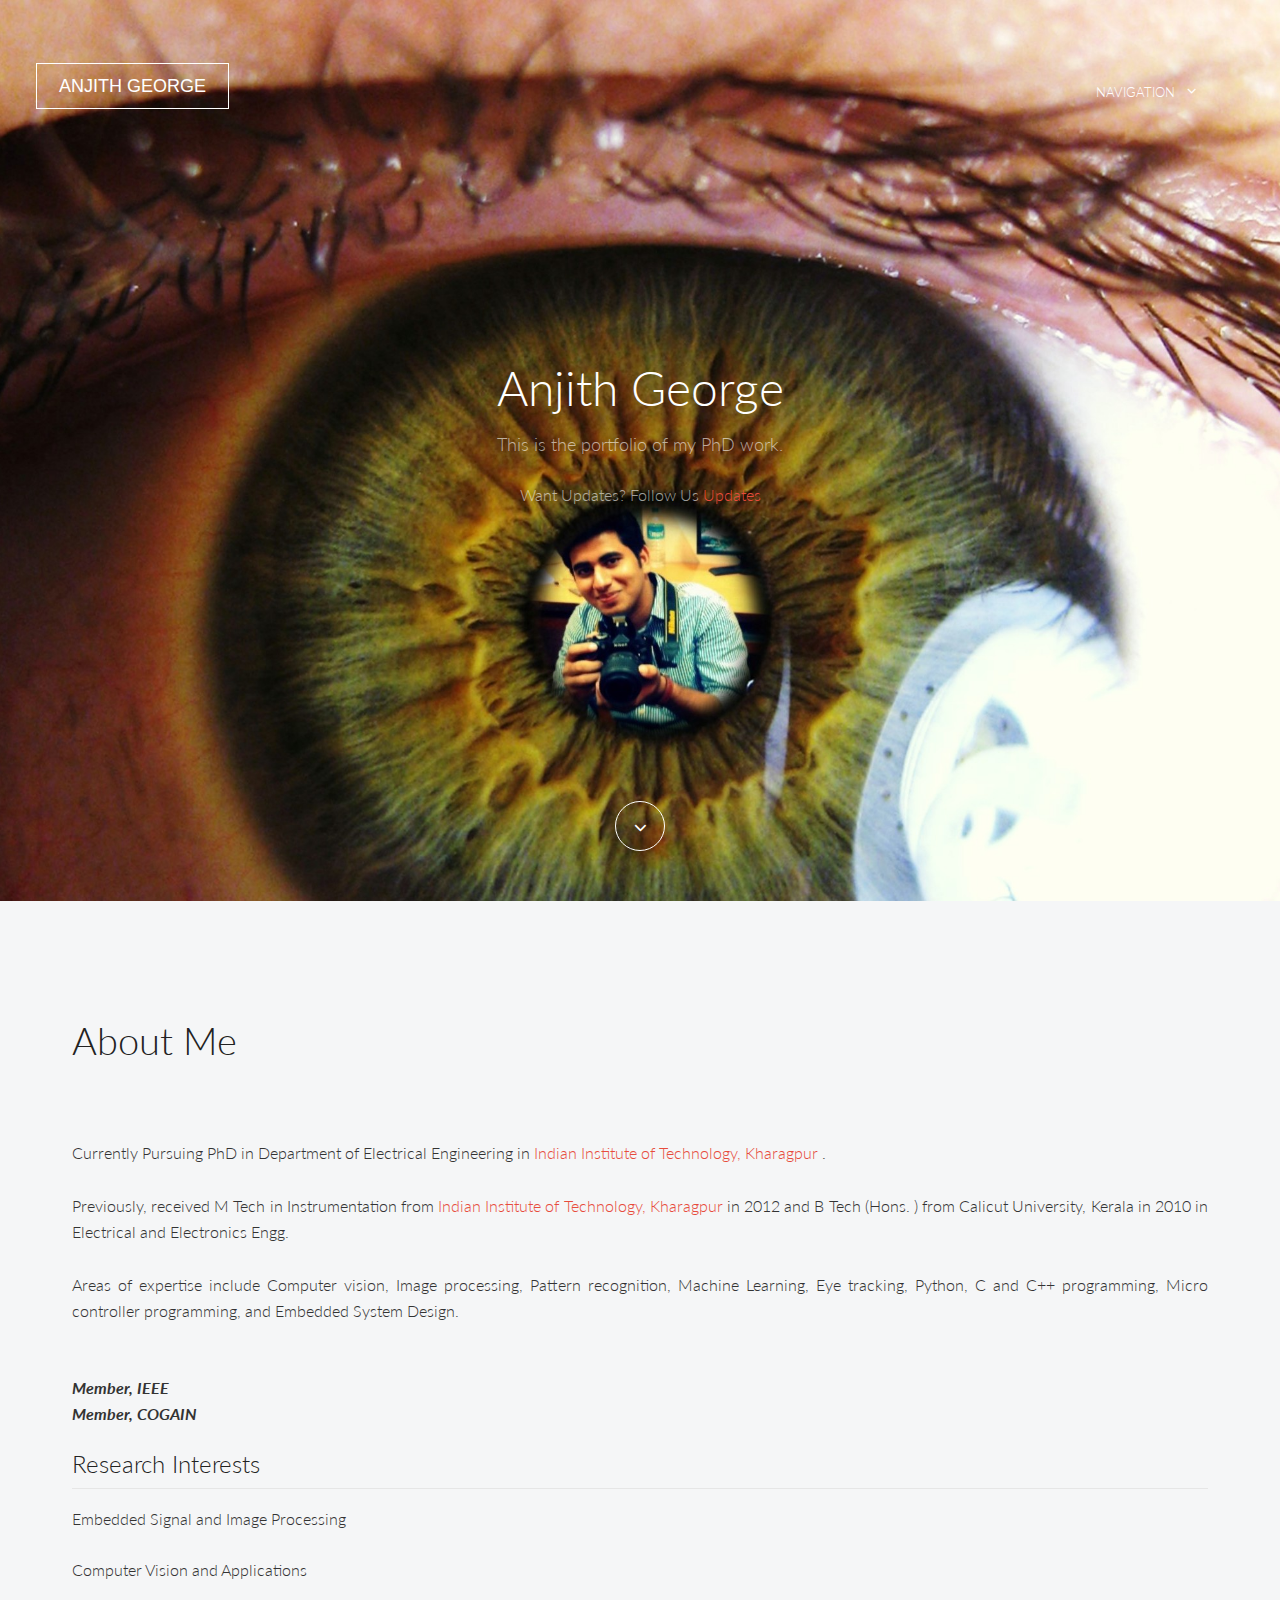
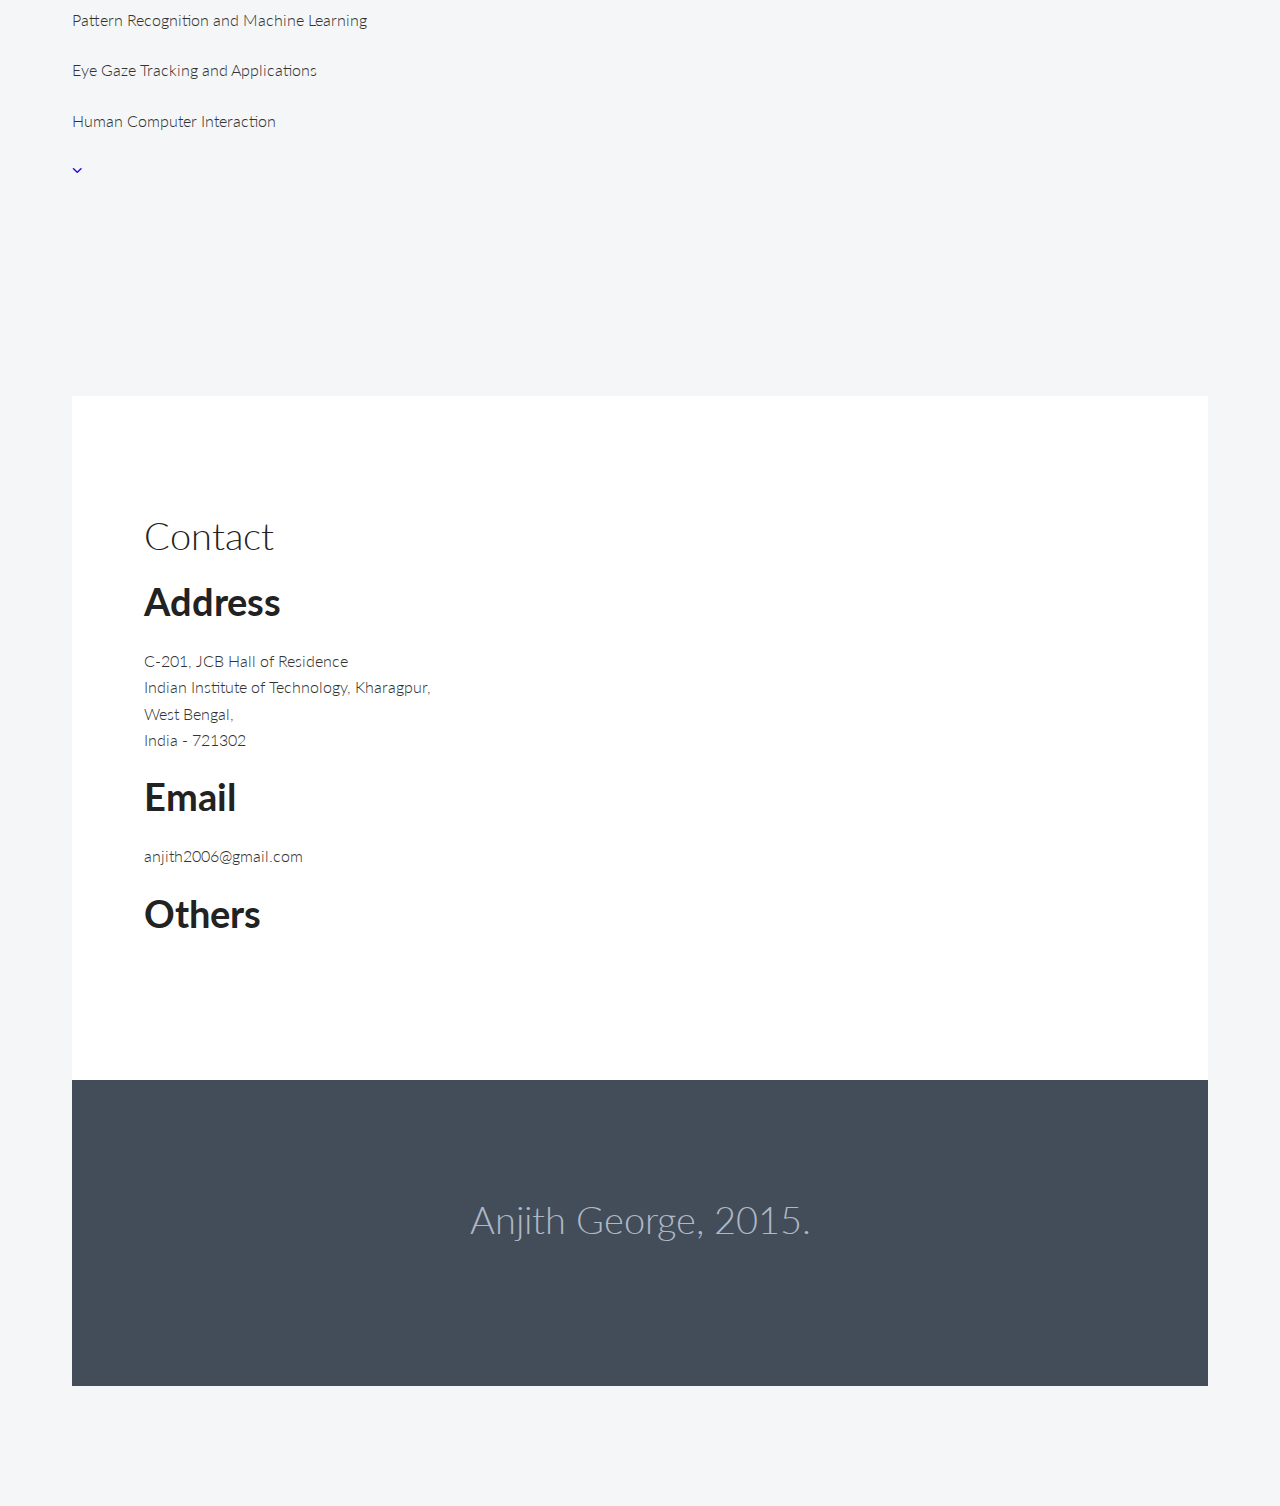
==== commit 907ba000: "He he" ====
--- a/index.html
+++ b/index.html
@@ -27,8 +27,10 @@
 			<li>
 				<a href="#">NAVIGATION<span class="icon-angle-down"></span></a>
 				<ul>
-					<li><a href="#Research">Research</a></li>
-					<li><a href="#Resume">Resume</a></li>
+					<li><a href="http://anjith2006.github.io/research.html">Research</a></li>
+					<li><a href="http://anjith2006.github.io/resume.html">Resume</a></li>
+          <li><a href="http://anjith2006.github.io/contact.html">Contact</a></li>
+          <li><a href="http://anjith2006.github.io/demos.html">Demos</a></li>
 
 				</ul>
 			</li>
@@ -40,7 +42,7 @@
 
 		</ul>
 
-		<div class="logo-container"><a href="#" class="logo-line">ANJITH</a></div>
+		<div class="logo-container"><a href="http://anjith2006.github.io/" class="logo-line">ANJITH GEORGE</a></div>
 
 	</div></nav>
 
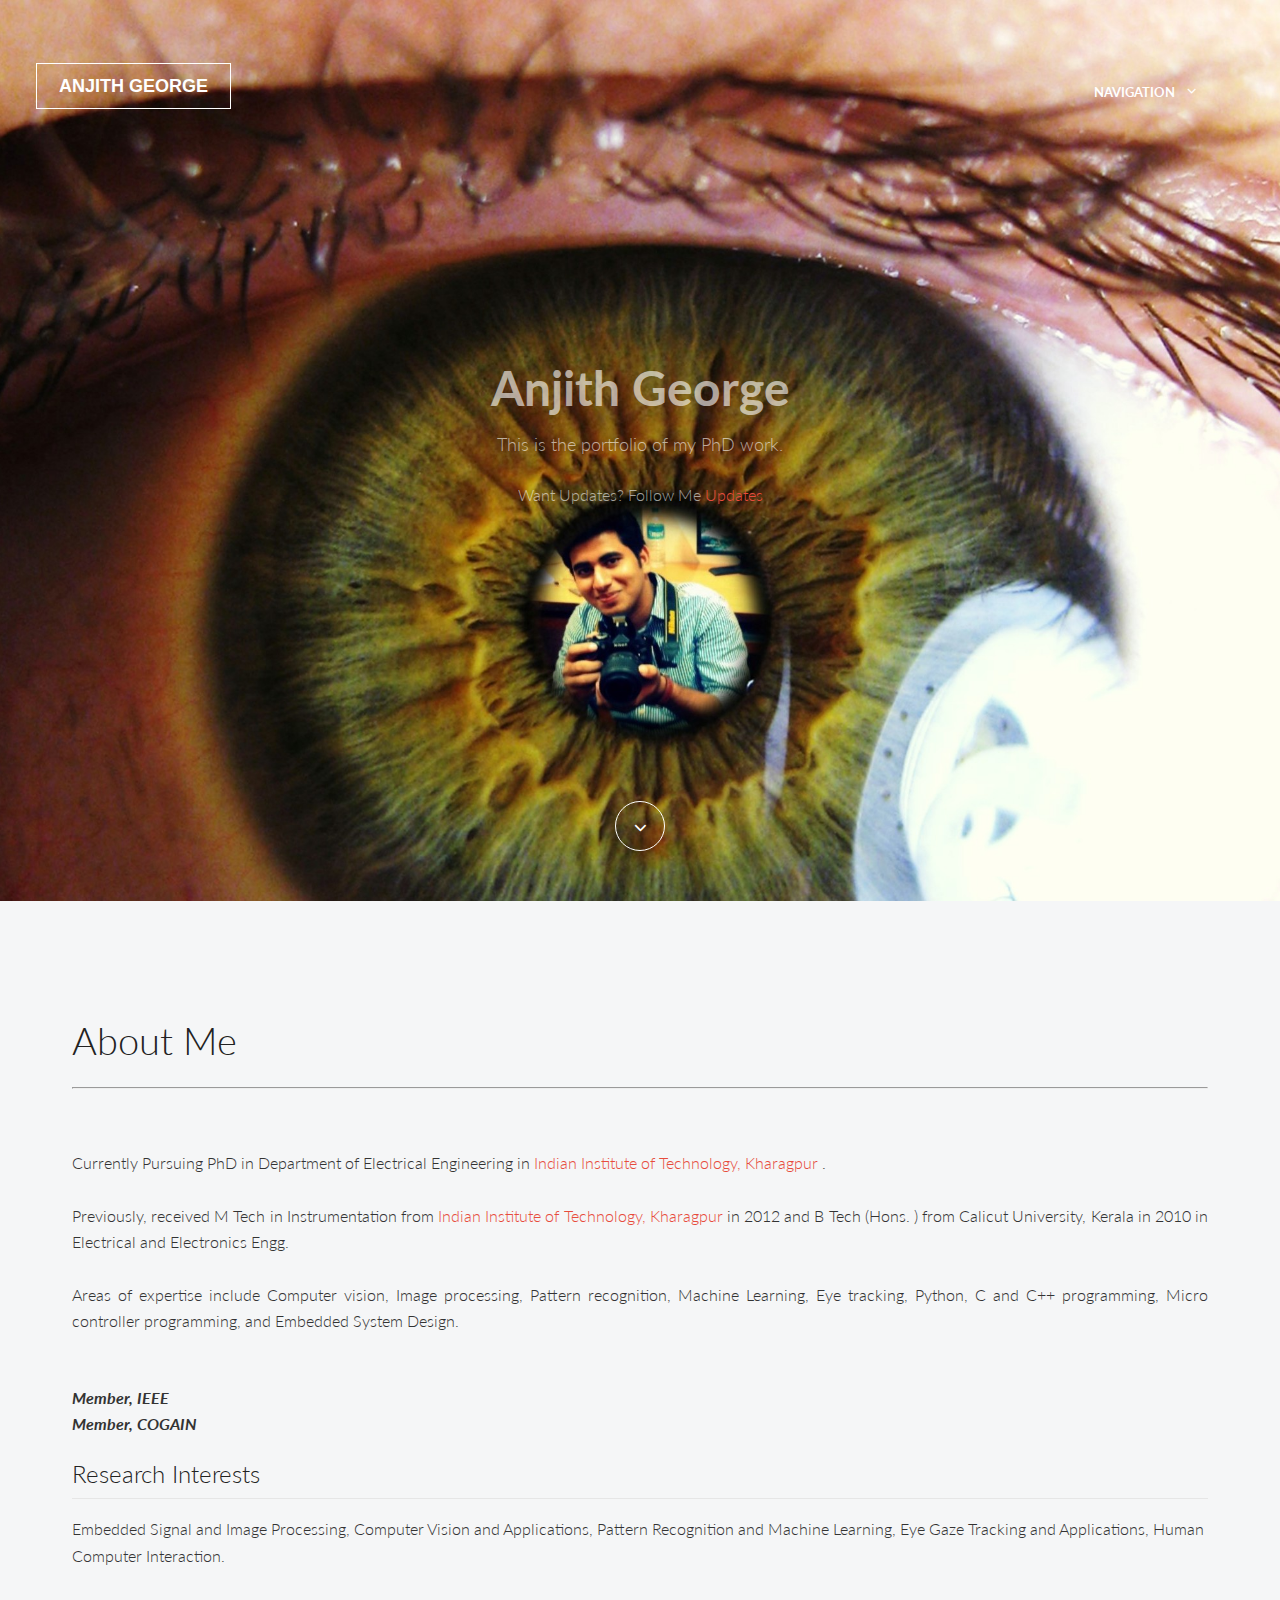
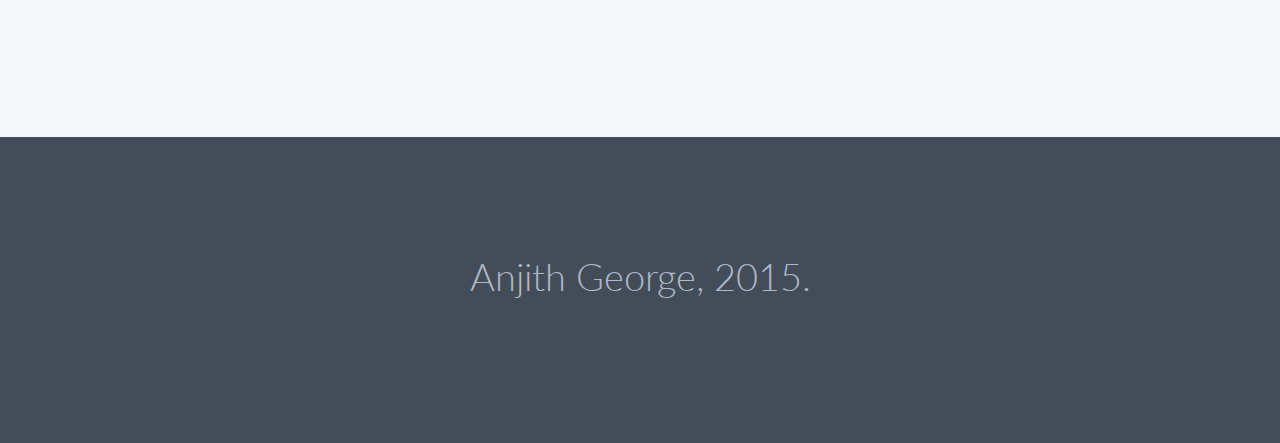
==== commit 10c8bf8b: "df" ====
--- a/index.html
+++ b/index.html
@@ -25,7 +25,7 @@
 
 		<ul class="navigation">
 			<li>
-				<a href="#">NAVIGATION<span class="icon-angle-down"></span></a>
+				<a href="#"><b>NAVIGATION</b><span class="icon-angle-down"></span></a>
 				<ul>
 					<li><a href="http://anjith2006.github.io/research.html">Research</a></li>
 					<li><a href="http://anjith2006.github.io/resume.html">Resume</a></li>
@@ -42,7 +42,7 @@
 
 		</ul>
 
-		<div class="logo-container"><a href="http://anjith2006.github.io/" class="logo-line">ANJITH GEORGE</a></div>
+		<div class="logo-container"><a href="http://anjith2006.github.io/" class="logo-line"><b>ANJITH GEORGE</b></a></div>
 
 	</div></nav>
 
@@ -55,10 +55,10 @@
 
 			<div class="text-center-tight"><div class="inner">
 
-				<h2>Anjith George</h2>
+				<h2><b>Anjith George</b></h2>
 				<h6>This is the portfolio of my PhD work.</h6>
 
-				<p>Want Updates? Follow Us <a href="http://anjith2006.github.io/" target="_blank">Updates</a></p>
+				<p>Want Updates? Follow Me <a href="http://anjith2006.github.io/" target="_blank">Updates</a></p>
 
 			</div></div>
 
@@ -74,6 +74,7 @@
 	<div class="stripe" id="getting-started"><div class="contain">
 
 	<h3>About Me</h3>
+  <hr>
   		<div class="row">
   			<div class="col-md-8">
   			<br><br>
@@ -104,15 +105,10 @@
           <div class="row">
               <div class="col-md-12">
 
-                  <p>  Embedded Signal and Image Processing</p>
-                  <p>    Computer Vision and Applications</p>
-
-                  <p>  Pattern Recognition and Machine Learning</p>
-                  <p>   Eye Gaze Tracking and Applications</p>
-                  <p>   Human Computer Interaction</p>
+                  <p>  Embedded Signal and Image Processing, Computer Vision and Applications, Pattern Recognition and Machine Learning,  Eye Gaze Tracking and Applications, Human Computer Interaction. </p>
 
 
-                  <a href="#" class="scroll-down icon-angle-down"></a>
+
 
 
 
@@ -123,80 +119,35 @@
 
 
 
-          <br><br>
-          <br><br>
-          <br><br>
-          <br><br>
 
 
 
 
 
 
-  <div class="stripe"><div class="contain">
-
-		<h3>Contact</h3>
-
-  		<div class="row">
-  			<div class="col-md-4">
-  				<div class="panel panel-default">
-  					<div class="panel-heading">
-  						<h3 class="panel-title"><b>Address</b></h3>
-  					</div>
-  					<div class="panel-body">
-  						<div class="row">
-  							<div class="col-md-12">
-  								<p> C-201, JCB Hall of Residence <br>
-  								Indian Institute of Technology, Kharagpur, <br>
-  								West Bengal, <br>
-  								India - 721302 </p>
-
-  							</div>
-  						</div>
-  					</div>
-  				</div>
-  			</div>
-
-  			<div class="col-md-8">
-  				<div class="row">
-  					<div class="col-md-6">
-  						<div class="panel panel-default">
-  							<div class="panel-heading">
-  								<h3 class="panel-title"><b>Email</b></h3>
-  							</div>
-  							<div class="panel-body">
-  								<div class="row">
-  									<div class="col-md-12">
-  										<p> anjith2006@gmail.com</p>
-  									</div>
-  								</div>
-  							</div>
-  						</div>
-  					</div>
 
 
 
 
-  								<h3 class="panel-title"><b>Others</b></h3>
 
-  							<div class="panel-body">
-  								<div class="col-md-3">
+<div>
+
+
+<p>
+
   									<a href="http://github.com/anjith2006"><i class="fa fa-github fa-2x"></i></a>
-  								</div>
-  								<div class="col-md-3">
+
   									<a href="https://www.facebook.com/anjith.george"><i class="fa fa-facebook fa-2x"></i></a>
-  								</div>
-  								<div class="col-md-3">
+
   									<a href="https://scholar.google.co.in/citations?user=4CCrDp0AAAAJ"><i class="fa fa-google-plus fa-2x"></i></a>
-  								</div>
-  								<div class="col-md-3">
-  									<a href="https://in.linkedin.com/pub/anjith-george/29/25/874"><i class="fa fa-linkedin fa-2x"></i></a>
-  								</div>
+
+  									<a href="https://in.linkedin.com/pub/anjith-george/29/25/874"><i class="fa fa-linkedin fa-2x"></i></a></p></div>
 
 
 
-                </div>	</div>	</div>	</div>
-	</div>	</div>
+
+                  </div>	</div>	</div>	</div>
+  	</div>	</div>
 
 
 	<!-- Footer -->
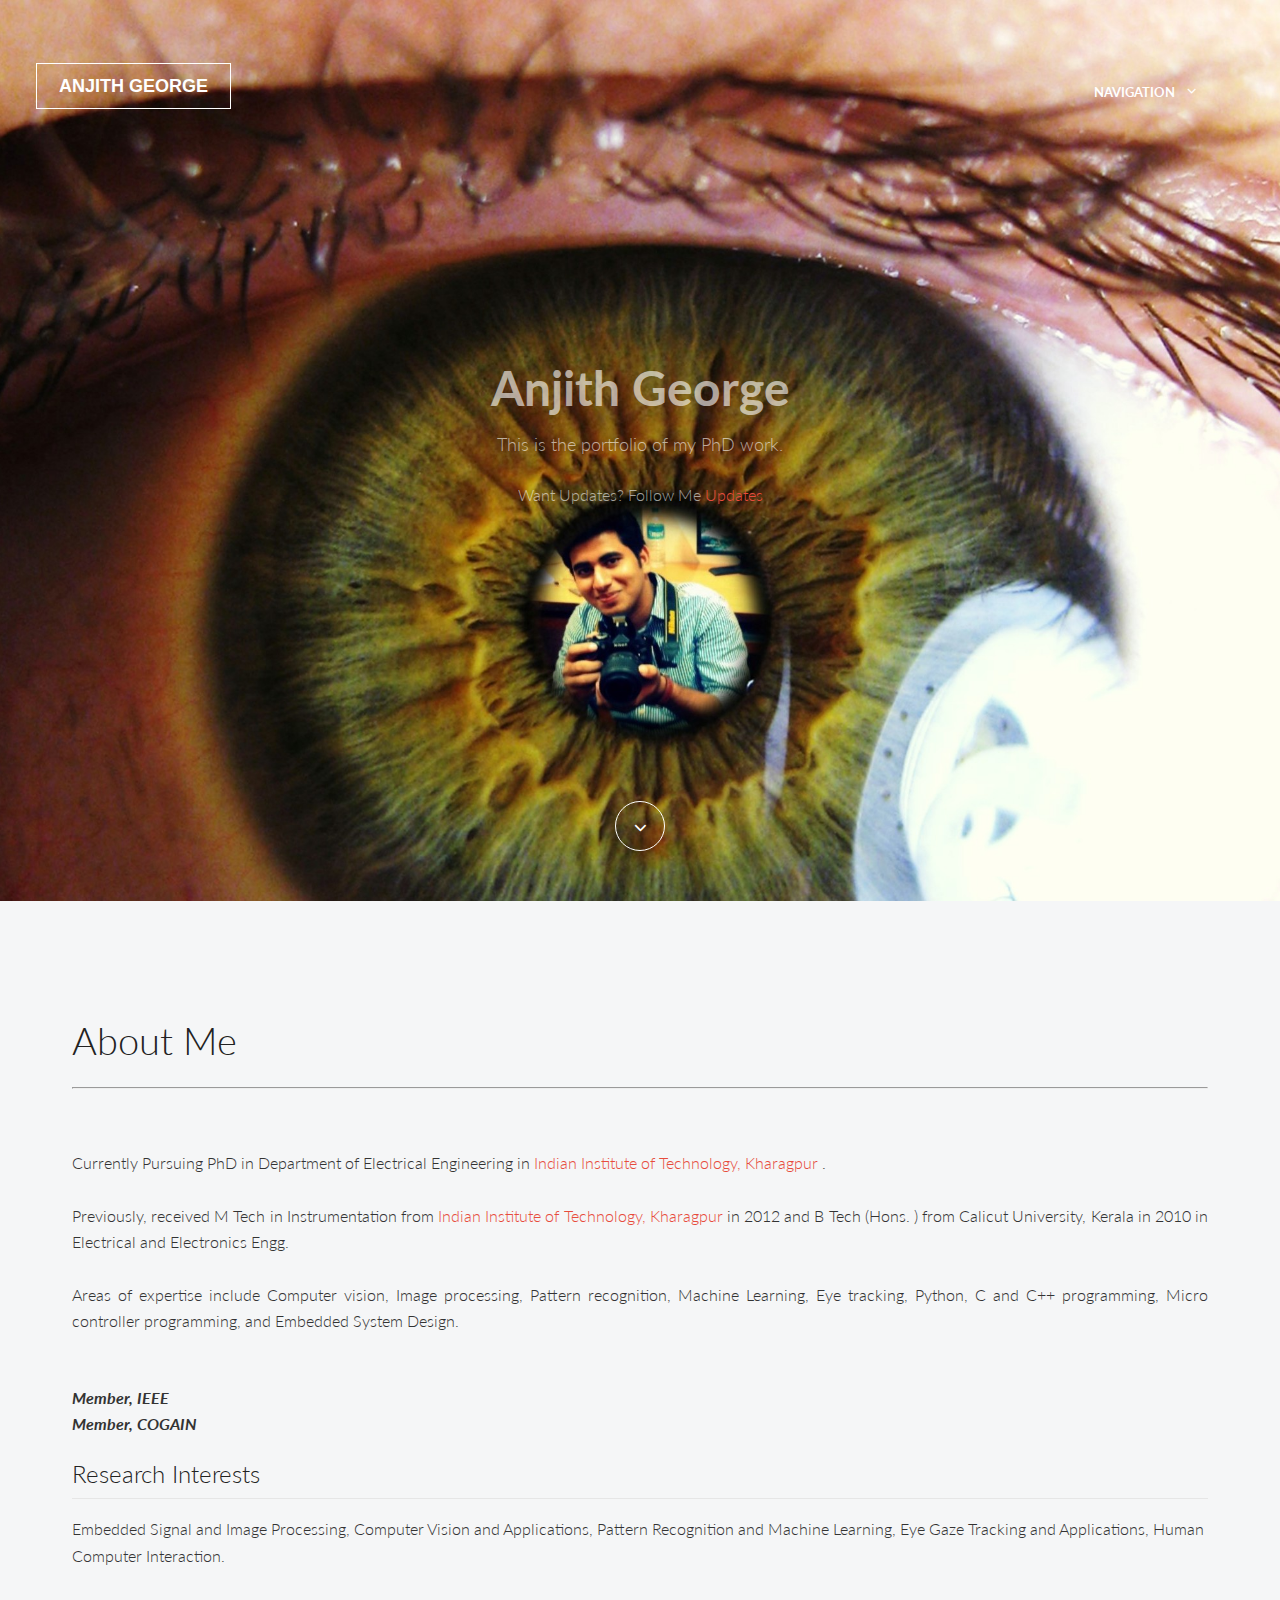
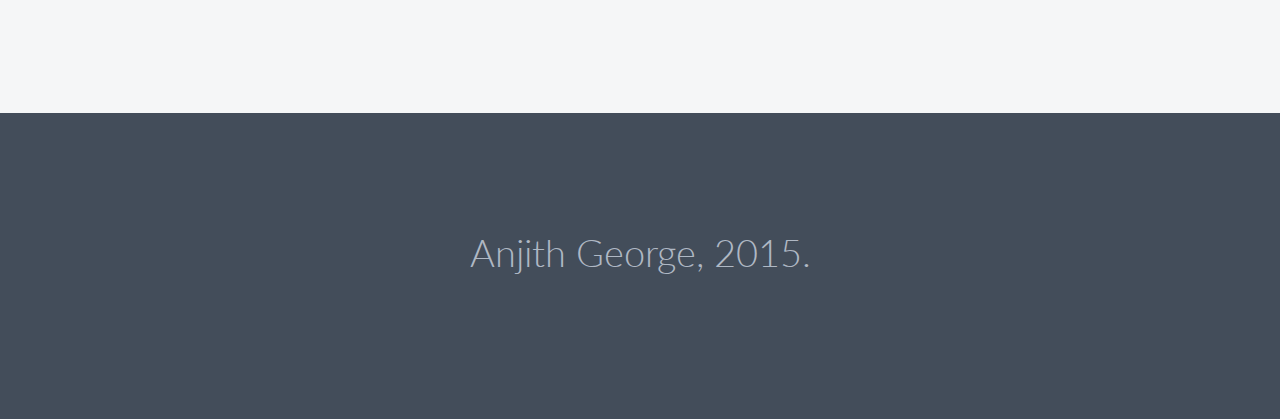
==== commit f66d4e42: "df" ====
--- a/index.html
+++ b/index.html
@@ -94,16 +94,14 @@
   			</div>
 
 
-                </div>
-            <div class="panel panel-default">
-        <div class="panel-heading">
+
           	<h4>Research Interests</h4>
 
         </div>
 
         <div class="panel-body">
           <div class="row">
-              <div class="col-md-12">
+              <div class="col-md-16">
 
                   <p>  Embedded Signal and Image Processing, Computer Vision and Applications, Pattern Recognition and Machine Learning,  Eye Gaze Tracking and Applications, Human Computer Interaction. </p>
 
@@ -130,18 +128,7 @@
 
 
 
-<div>
 
-
-<p>
-
-  									<a href="http://github.com/anjith2006"><i class="fa fa-github fa-2x"></i></a>
-
-  									<a href="https://www.facebook.com/anjith.george"><i class="fa fa-facebook fa-2x"></i></a>
-
-  									<a href="https://scholar.google.co.in/citations?user=4CCrDp0AAAAJ"><i class="fa fa-google-plus fa-2x"></i></a>
-
-  									<a href="https://in.linkedin.com/pub/anjith-george/29/25/874"><i class="fa fa-linkedin fa-2x"></i></a></p></div>
 
 
 
@@ -150,10 +137,21 @@
   	</div>	</div>
 
 
+
+
+
 	<!-- Footer -->
 	<div class="stripe dark" id="footer"><div class="contain">
 
 		<h3>Anjith George, 2015.</h3>
+    <p>
+    <a href="http://github.com/anjith2006"><i class="fa fa-github fa-4x"></i></a>
+
+    <a href="https://www.facebook.com/anjith.george"><i class="fa fa-facebook fa-4x"></i></a>
+
+    <a href="https://scholar.google.co.in/citations?user=4CCrDp0AAAAJ"><i class="fa fa-google-plus fa-4x"></i></a>
+
+    <a href="https://in.linkedin.com/pub/anjith-george/29/25/874"><i class="fa fa-linkedin fa-4x"></i></a></p>
 
 	</div></div>
 
